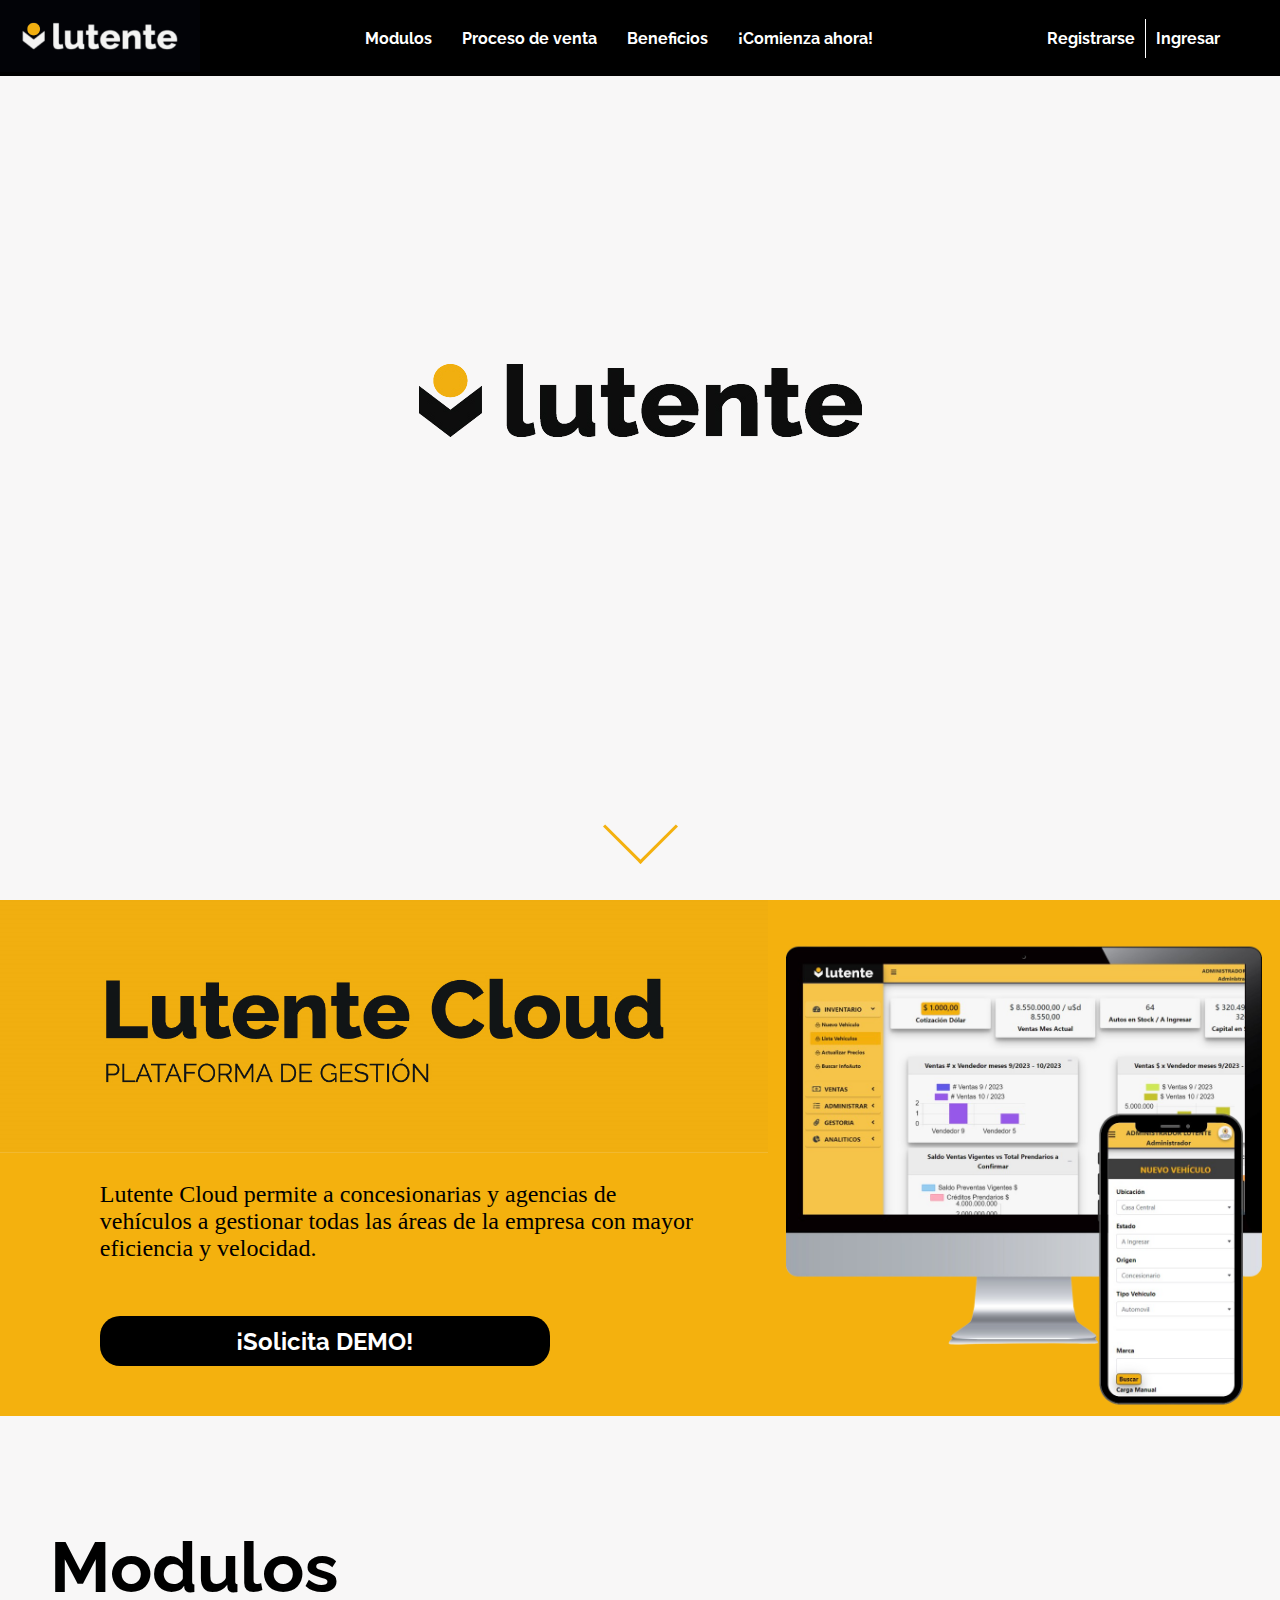
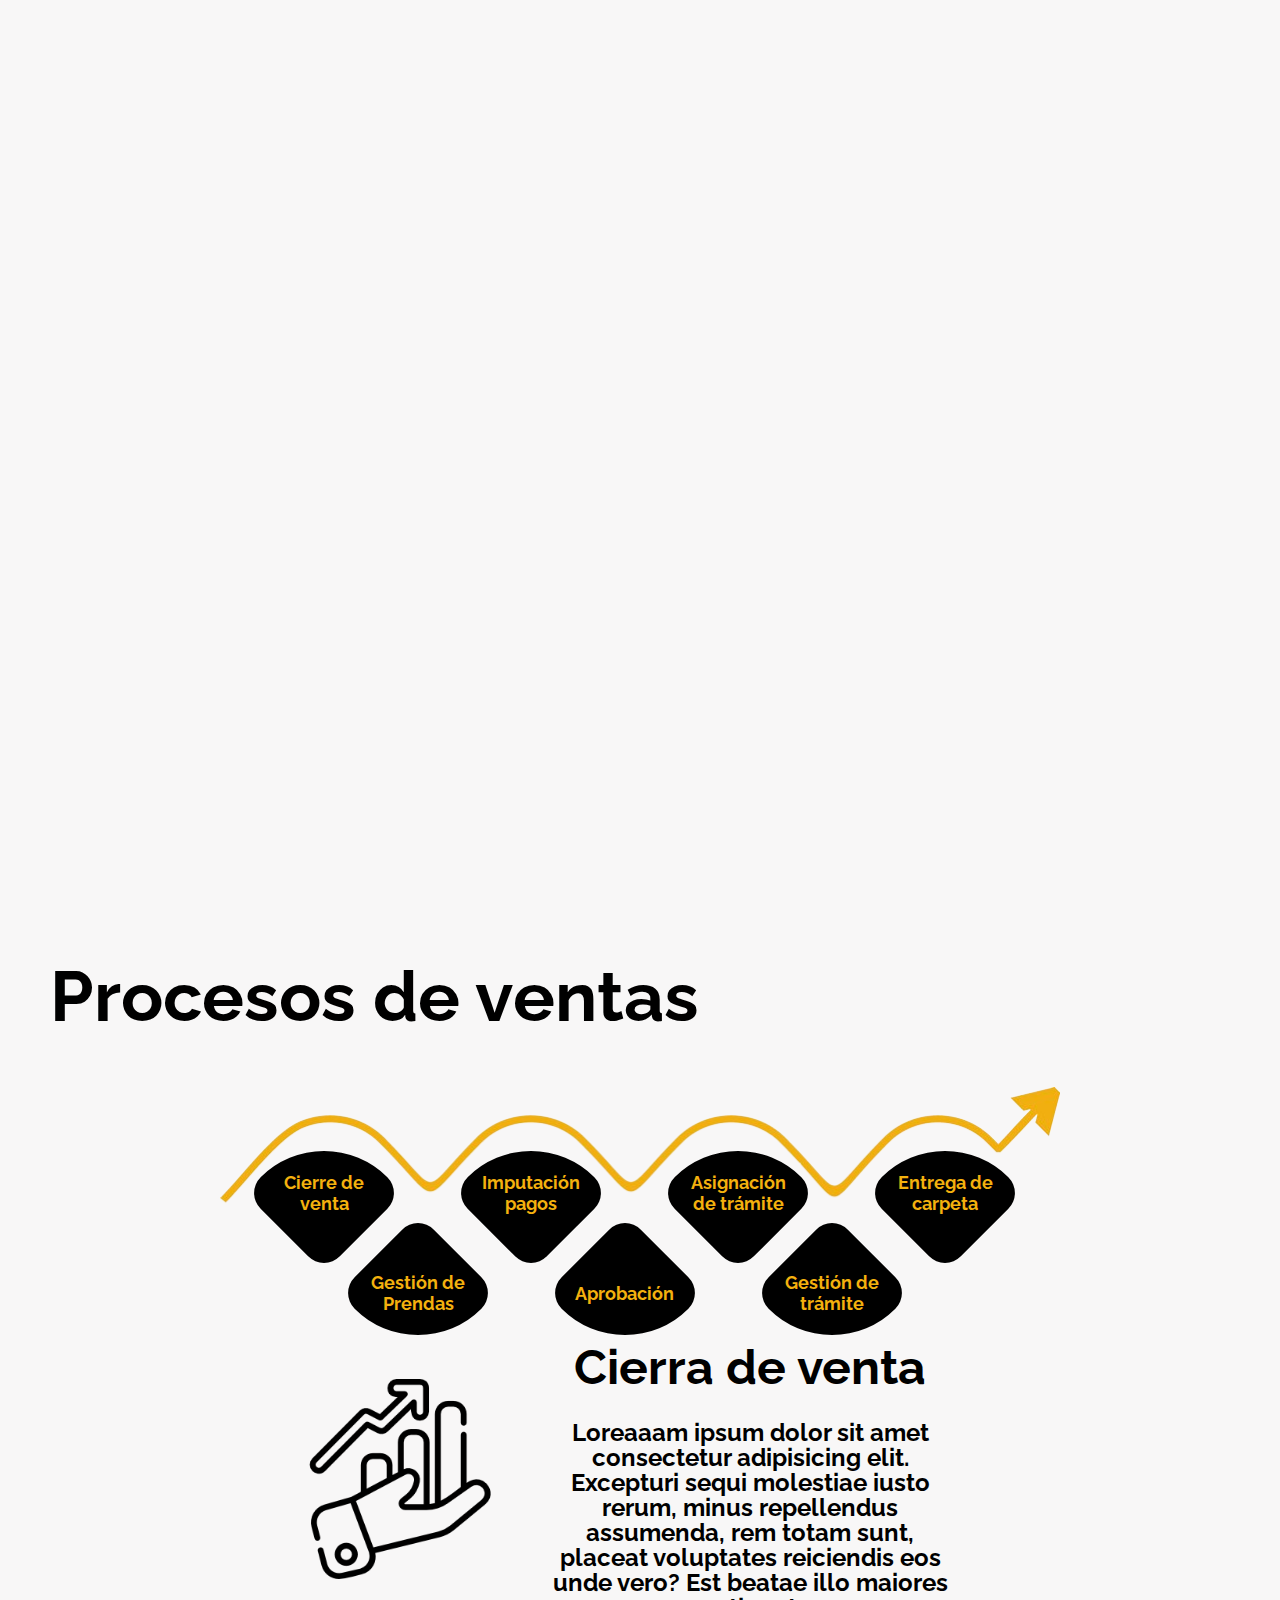
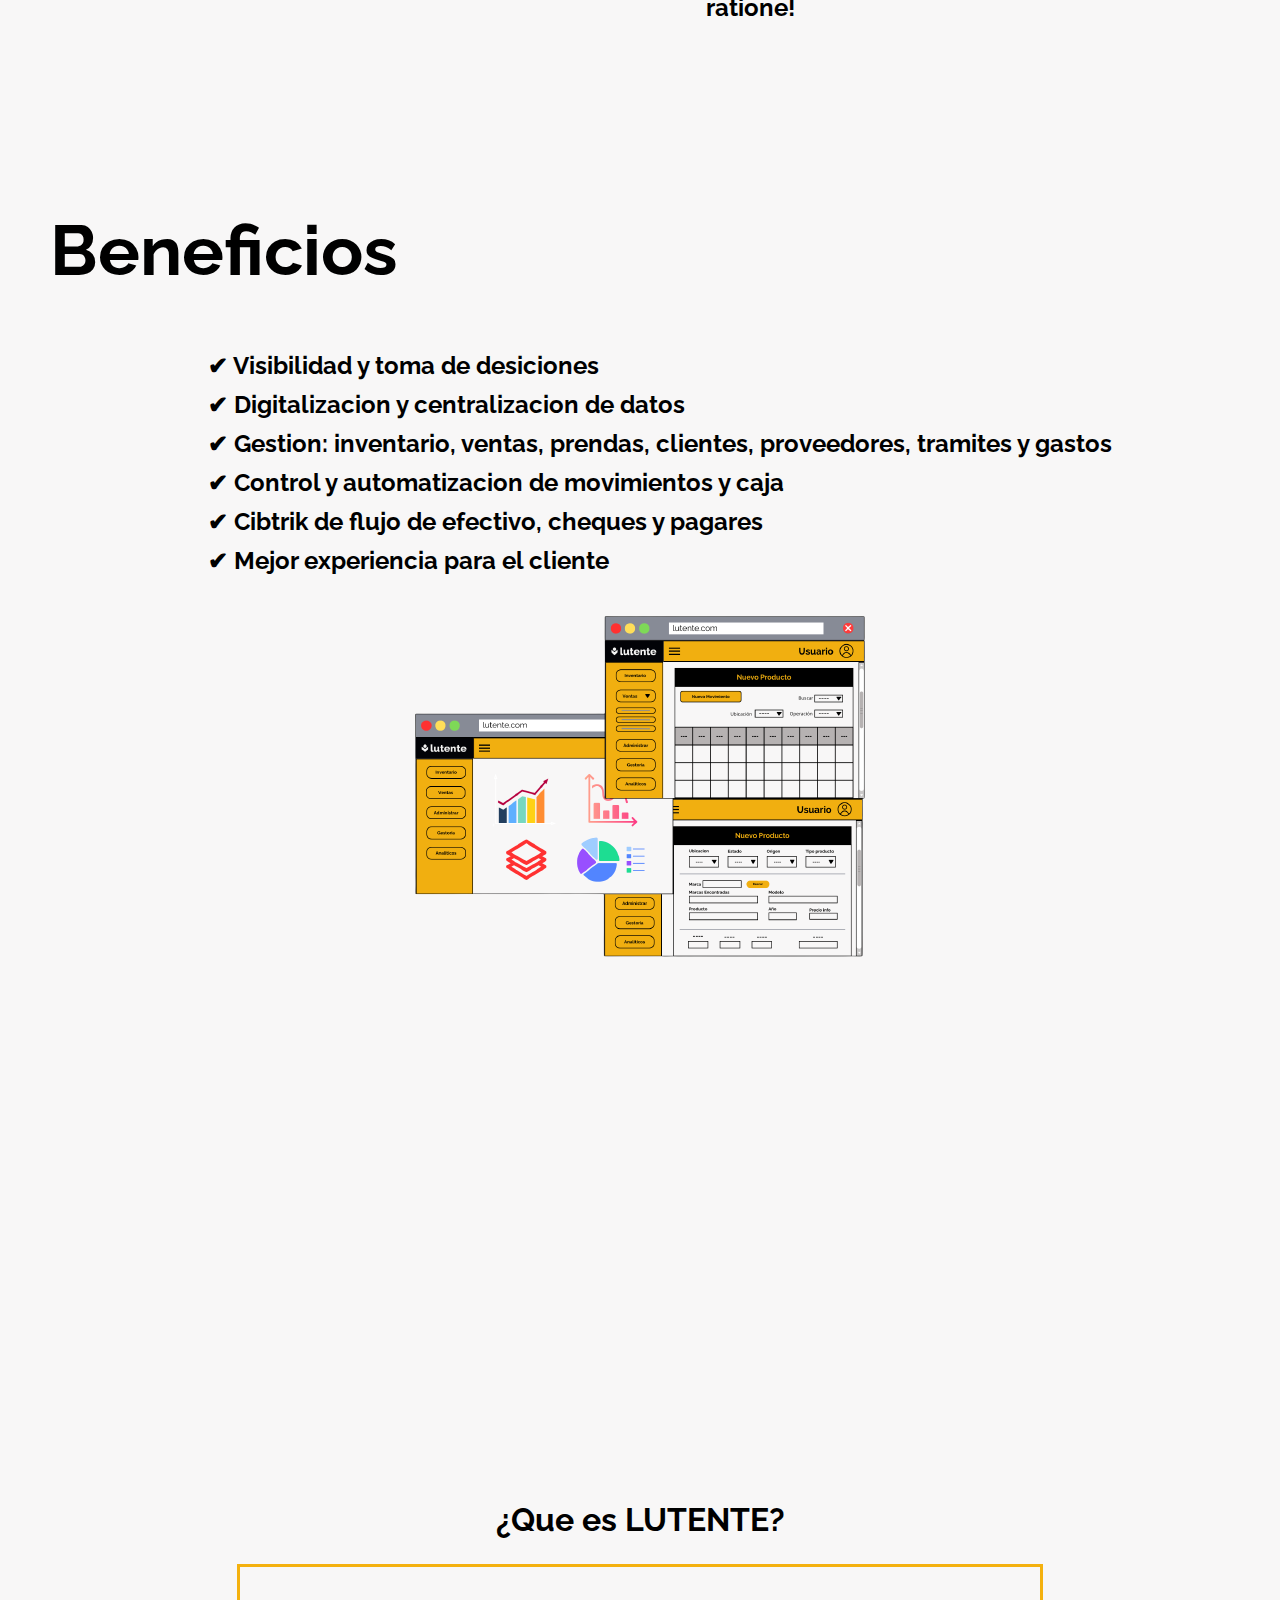
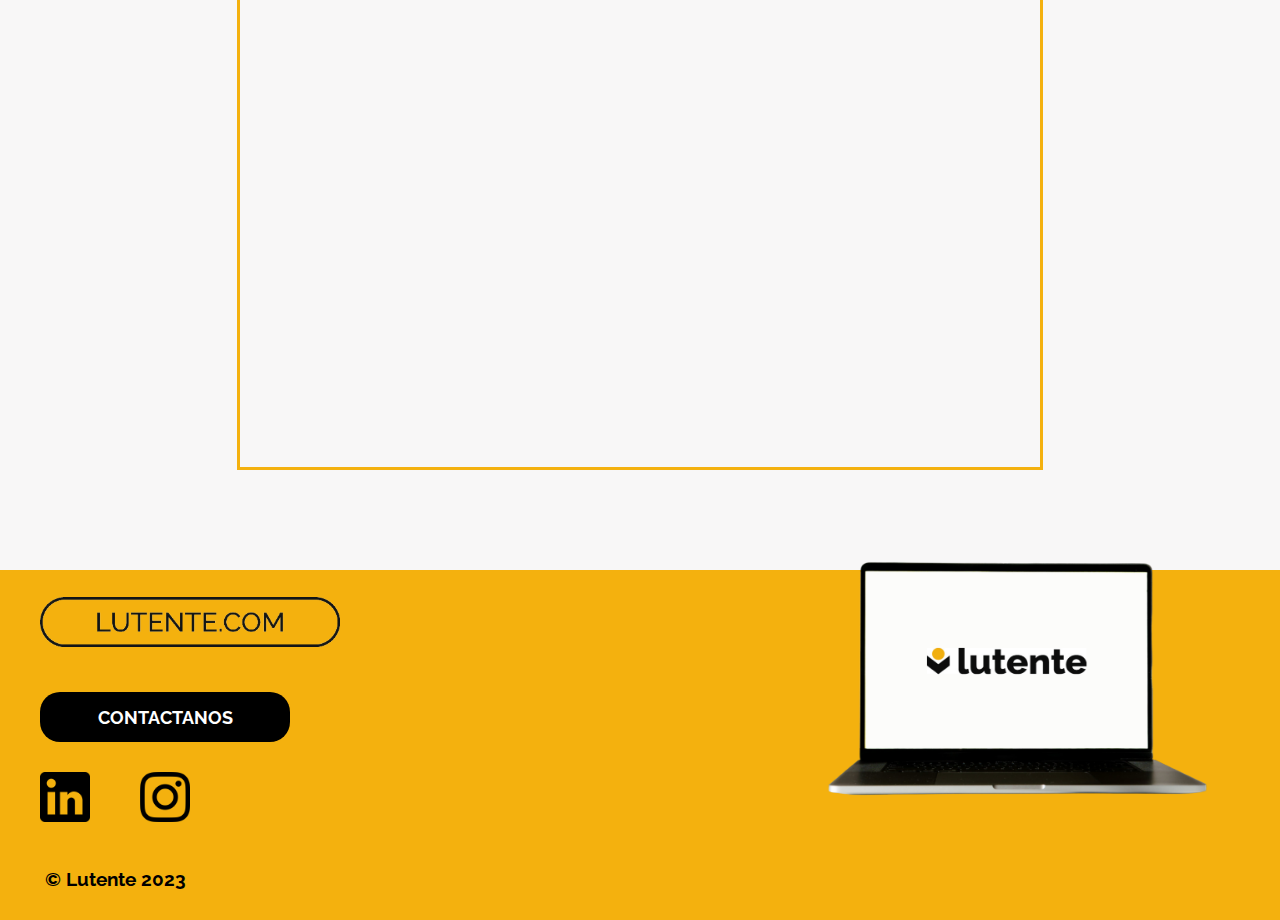
==== index.html @ f7849bad "cambios" ====
<!DOCTYPE html>
<html lang="en">

<head>
    <meta charset="UTF-8">
    <meta name="viewport" content="width=device-width, initial-scale=1.0">
    <title>Lutente Web</title>
    <link rel="icon" href="./img/faviicon.png" type="png" sizes="40">
    <link rel="stylesheet" href="css/styles.css">
    <link href="https://unpkg.com/aos@2.3.1/dist/aos.css" rel="stylesheet">
    <script defer src="/js/script.js"></script>
    <link rel="stylesheet" href="https://cdnjs.cloudflare.com/ajax/libs/animate.css/4.1.1/animate.min.css" />
</head>

<body id="lutenteBody">
    <!-- Header -->
    <!--MenuLat -->

    <header class="main-header">
        <div class="contLogoLat">
            <!-- <img src="img/ElementosParaWeb1.jpg" alt=""> -->
            <!-- Imagen blanco en caso de que quiera el background en blanco -->
            <a href="#lutenteBody"><img src="img/Home.png" alt=""></a>
        </div>

        <nav class="nav">
            <ul class="navigation">
                <li><a href="#tituloModulo">Modulos</a></li>
                <li><a href="#tituloVentas">Proceso de venta</a></li>
                <li><a href="#tituloBeneficios">Beneficios</a></li>
                <li><a href="#comienzaAhora">¡Comienza ahora!</a></li>
            </ul>

            <div class="respmenu">
                <div class="contenedorHambur">
                    <img id="hamburResp" src="img/menu.png" alt="">
                    <ul id="navigationResponsive" class="navigationResponsive">
                        <li><a href="#tituloModulo">Modulos</a></li>
                        <li><a href="#tituloVentas">Proceso de venta</a></li>
                        <li><a href="#tituloBeneficios">Beneficios</a></li>
                        <li><a href="#comienzaAhora">¡Comienza ahora!</a></li>
                    </ul>
                </div>
                <div class="contenedorIngreso">
                    <img id="usuarioResp" src="img/usuarioNav.png" alt="">
                    <div id="ingresoAppResp" class="ingresoAppResp">
                        <a href="./pages/formulario.html">Registrarse</a>
                        <a href="https://lutente.com/DEMO/login.php" class="ingresar">Ingresar</a>
                    </div>
                </div>
              </div>
        </nav>

        <div class="ingresoApp">
            <a href="./pages/formulario.html">Registrarse</a>
            <a href="https://lutente.com/DEMO/login.php" class="ingresar">Ingresar</a>
        </div>
    </header>

    <!-- Main -->
    <main class="main">

        <!-- Presentacion -->
        <section class="sectionLutenteCloud">

            <!-- Img principal-->
            <div class="contImgPresentacion">
                <img class="imgPresentacion" src="./img/ElementosParaWeb1.png" alt="">
            </div>
            <!-- Arrow para bajar -->
            <div class="contArrow">
                <a href="#comienzaAhora" id="comienzaAhora">
                    <i class="arrow down"> </i>
                </a>
            </div>

            <!-- Contenedor de img Main -->
            <div class="contLutenteCloud">
                <div class="contLutenteCloudImg">
                    <img class="imgLutenteCloud" src="/img/sectionInicioPrueba.png" id="imgMain1" alt="">
                    <p>Lutente Cloud permite a concesionarias y agencias de vehículos a gestionar todas las áreas de 
                        la empresa con mayor eficiencia y velocidad.</p>
                    <a href="./pages/formulario.html">
                        <button class="buttonComienzaAhora">¡Solicita DEMO!</button>
                    </a>
                </div>
                <img class="imgDevice" src="img/DispositivosEjemplos.png" alt="">
            </div>

        </section>


        <!-- Sector Modulos -->
        <section class="sectionModulos">
            <!-- Titulo -->
            <div class="espacioParaHref" id="tituloModulo"></div>
            <div class="contTituloSection">
                <h2 class="tituloSection">Modulos</h2>
            </div>

            <!-- Contenedor Modulos-->
            <div class="cont_Modulos">
                <div class="cont_Modulos_Elegir" data-aos="fade-right">
                    <!-- Imagen modulos -->
                    <img class="imgModulos" src="/img/Imagen5SinNumPNG.png" alt="">
                    <!-- Botones -->
                    <div class="cont_Modulos_Botones">
                        <button class="cont_Modulos_Boton" id="bton1">1</button>
                        <button class="cont_Modulos_Boton" id="bton2">2</button>
                        <button class="cont_Modulos_Boton" id="bton3">3</button>
                        <button class="cont_Modulos_Boton" id="bton4">4</button>
                        <button class="cont_Modulos_Boton" id="bton5">5</button>
                    </div>
                </div>
                <div class="modulosTextos" data-aos="fade-left">
                        <div class="contenedorModulo animate__animated animate__fadeInRightBig" id="modulo1">
                            <h2 class="tituloContenedorModulo">1.INVENTARIO</h2>
                            <p class="textoModulo">Inventario de vehículos. Integración con InfoAutos. Fácil ingreso/egreso. Fácil actualizacion de precios.</p> 
                        </div>
                        <div class="contenedorModulo animate__animated animate__fadeInRightBig" id="modulo2"> 
                            <h2 class="tituloContenedorModulo">2.VENTAS</h2>
                            <p class="textoModulo">Cierre e Historial de Ventas. Créditos Prendarios. Clientes.</p> 
                        </div>
                        <div class="contenedorModulo animate__animated animate__fadeInRightBig" id="modulo3"> 
                            <h2 class="tituloContenedorModulo">3.ADMINISTRACIÓN</h2>
                            <p class="textoModulo">Seguimiento Post Venta. Caja. Proveedores. Transacciones/ Movimientos. Asignación de trámites. Gastos.</p> 
                        </div>
                        <div class="contenedorModulo animate__animated animate__fadeInRightBig" id="modulo4"> 
                            <h2 class="tituloContenedorModulo">4.GESTORÍA</h2>
                            <p class="textoModulo">Trámites. Recepción. Preparación. Presentación Administración. Seguimiento. Retiro y cierre.</p> 
                        </div>
                        <div class="contenedorModulo animate__animated animate__fadeInRightBig" id="modulo5"> 
                            <h2 class="tituloContenedorModulo">5.ANALÍTICOS</h2>
                            <p class="textoModulo">Dashboard. Métricas. Proyección de ventas. Toma de desiciones.</p> 
                        </div>
                </div>
            </div>
        </section>

        <!-- Section Proceso de venta -->
        <section class="sectionProcesoVenta" id="tituloProcesoVentas">
            <div class="espacioParaHref" id="tituloVentas"></div>
            <div class="contTituloSection">
                <h2 class="tituloSection">Procesos de ventas</h2>
            </div>
            <div id="ProcesosEspacio" class="ProcesosEspacio"></div>
            <!-- Procesos de arriba -->
            <div class="contPorcesosTotal">
                <div class="contProcesos">
                    <a href="#ProcesosEspacio" class="linkProceso">
                        <div class="pruebaProcesos" id="proceso1">
                            <p class="pPrueba">Cierre de venta</p>
                        </div>
                    </a>
                    <a href="#ProcesosEspacio" class="linkProceso">
                        <div class="pruebaProcesos" id="proceso2">
                            <p class="pPrueba">Imputación pagos</p>
                        </div>
                    </a>
                    <a href="#ProcesosEspacio" class="linkProceso">
                        <div class="pruebaProcesos" id="proceso3">
                            <p class="pPrueba">Asignación de trámite</p>
                        </div>
                    </a>
                    <a href="#ProcesosEspacio" class="linkProceso">
                        <div class="pruebaProcesos" id="proceso4">
                            <p class="pPrueba">Entrega de carpeta</p>
                        </div>
                    </a>
                </div>

                <!-- Procesos de abajo -->
                <div class="contProcesos2">
                    <a href="#ProcesosEspacio" class="linkProceso2">
                        <div class="pruebaProcesos2" id="proceso5">
                            <p class="pPrueba2">Gestión de Prendas</p>
                        </div>
                    </a>
                    <a href="#ProcesosEspacio" class="linkProceso2">
                        <div class="pruebaProcesos2" id="proceso6">
                            <p class="pPrueba2">Aprobación</p>
                        </div>
                    </a>
                    <a href="#ProcesosEspacio" class="linkProceso2">
                        <div class="pruebaProcesos2" id="proceso7">
                            <p class="pPrueba2">Gestión de trámite</p>
                        </div>
                    </a>
                </div>
            </div>

            <div class="contProcesosText">
                <div class="ProcesosText animate__animated animate__zoomIn" id="ProcesosText1">
                    <img class="imgProcesos" src="img/ventas.png" alt="">

                    <div class="ProcesoText">
                        <h1>Cierra de venta</h1>
                        <p>Loreaaam ipsum dolor sit amet consectetur adipisicing elit. Excepturi sequi molestiae iusto
                            rerum, minus repellendus assumenda, rem totam sunt, placeat voluptates reiciendis eos unde
                            vero? Est beatae illo maiores ratione!</p>
                    </div>

                </div>
                <div class="ProcesosText animate__animated animate__zoomIn" id="ProcesosText2">
                    <img class="imgProcesos" src="img/pago.png" alt="">

                    <div class="ProcesoText">
                        <h1>Imputación de pagos</h1>
                        <p>Loreaaam ipsum dolor sit amet consectetur adipisicing elit. Excepturi sequi molestiae iusto
                            rerum, minus repellendus assumenda, rem totam sunt, placeat voluptates reiciendis eos unde
                            vero? Est beatae illo maiores ratione!</p>
                    </div>
                </div>
                <div class="ProcesosText animate__animated animate__zoomIn" id="ProcesosText3">
                    <img class="imgProcesos" src="img/transaccion-economica.png" alt="">

                    <div class="ProcesoText">
                        <h1>Asignación de trámite</h1>
                        <p>Loreaaam ipsum dolor sit amet consectetur adipisicing elit. Excepturi sequi molestiae iusto
                            rerum, minus repellendus assumenda, rem totam sunt, placeat voluptates reiciendis eos unde
                            vero? Est beatae illo maiores ratione!</p>
                    </div>
                </div>
                <div class="ProcesosText animate__animated animate__zoomIn" id="ProcesosText4">
                    <img class="imgProcesos" src="img/documento.png" alt="">

                    <div class="ProcesoText">
                        <h1>Entrega de carpeta</h1>
                        <p>Loreaaam ipsum dolor sit amet consectetur adipisicing elit. Excepturi sequi molestiae iusto
                            rerum, minus repellendus assumenda, rem totam sunt, placeat voluptates reiciendis eos unde
                            vero? Est beatae illo maiores ratione!</p>
                    </div>
                </div>
                <div class="ProcesosText animate__animated animate__zoomIn" id="ProcesosText5">
                    <img class="imgProcesos" src="img/gestion-web.png" alt="">

                    <div class="ProcesoText">
                        <h1>Gestion de Prendas</h1>
                        <p>Loreaaam ipsum dolor sit amet consectetur adipisicing elit. Excepturi sequi molestiae iusto
                            rerum, minus repellendus assumenda, rem totam sunt, placeat voluptates reiciendis eos unde
                            vero? Est beatae illo maiores ratione!</p>
                    </div>
                </div>
                <div class="ProcesosText animate__animated animate__zoomIn" id="ProcesosText6">
                    <img class="imgProcesos" src="img/verificado.png" alt="">

                    <div class="ProcesoText">
                        <h1>Aprobación</h1>
                        <p>Loreaaam ipsum dolor sit amet consectetur adipisicing elit. Excepturi sequi molestiae iusto
                            rerum, minus repellendus assumenda, rem totam sunt, placeat voluptates reiciendis eos unde
                            vero? Est beatae illo maiores ratione!</p>
                    </div>
                </div>
                <div class="ProcesosText animate__animated animate__zoomIn" id="ProcesosText7">
                    <img class="imgProcesos" src="img/gestion-de-proyectos.png" alt="">

                    <div class="ProcesoText">
                        <h1>Gestión de trámite</h1>
                        <p>Loreaaam ipsum dolor sit amet consectetur adipisicing elit. Excepturi sequi molestiae iusto
                            rerum, minus repellendus assumenda, rem totam sunt, placeat voluptates reiciendis eos unde
                            vero? Est beatae illo maiores ratione!</p>
                    </div>
                </div>
            </div>

        </section>


        <section class="sectionBeneficios">
            <div class="espacioParaHref" id="tituloBeneficios"></div>
            <div class="contTituloSection">
                <h2 class="tituloSection">Beneficios</h2>
            </div>
            <div class="contBeneficios">
                <ul class="listaBeneficios">
                    <li>✔ Visibilidad y toma de desiciones</li>
                    <li>✔ Digitalizacion y centralizacion de datos</li>
                    <li>✔ Gestion: inventario, ventas, prendas, clientes, proveedores, tramites y gastos</li>
                    <li>✔ Control y automatizacion de movimientos y caja</li>
                    <li>✔ Cibtrik de flujo de efectivo, cheques y pagares</li>
                    <li>✔ Mejor experiencia para el cliente</li>
                </ul>
                <div class="imgsBeneficios">
                    <img src="img/imgBeneficios.png" alt="">
                    <!-- <img src="img/beneficio1-removebg-preview.png" alt="" class="imagenBeneficios" id="imgBeneficio1">
                    <img src="img/beneficio2-removebg-preview.png" alt="" class="imagenBeneficios" id="imgBeneficio2">
                    <img src="img/beneficio3-removebg-preview.png" alt="" class="imagenBeneficios" id="imgBeneficio3"> -->
                </div>
            </div>
        </section>

        <section class="sectionVideos">
            <h2>¿Que es LUTENTE?</h2>
            <iframe id="iframe" src="https://www.youtube.com/embed/zGAVNckbv28?si=x7zuma3OJ0wgM-RW"
                title="YouTube video player" frameborder="0"
                allow="accelerometer; autoplay; clipboard-write; encrypted-media; gyroscope; picture-in-picture; web-share"
                allowfullscreen></iframe>
        </section>

    </main>

    <footer class="footerLutente">
        <div class="cont1Footer">
            
            <a href="https://lutente.com/DEMO/login.php"><img src="img/ElementosParaWeb2.png" alt=""
                class="lutenteFooter">
            </a>
            <div class="redesFooter">
                <a href="./pages/formulario.html">
                    <button class="buttonFooter">CONTACTANOS</button>
                </a>
                
                <div class="redesSocialesFooter">
                    <a href="#">
                        <img src="./img/linkedin.png" alt="" class="iconFooter">
                    </a>
                    <a href="#">
                        <img src="./img/instagram.png" alt="" class="iconFooter">
                    </a>
                </div>
            </div>
            <p>© Lutente 2023</p>
        </div>

        
        <img src="/img/prueba1Footer.png" alt="" class="dispositivosFooter">

    </footer>

    <!-- Link AOS -->
    <script src="https://unpkg.com/aos@2.3.1/dist/aos.js"></script>

    <script>
        AOS.init();
    </script>
</body>

</html>
---- css/styles.css ----
@import url('https://fonts.googleapis.com/css2?family=Raleway:ital,wght@0,100;1,100&display=swap');

html {
    scroll-behavior: smooth; /*Puede que no funcione en todos los browser*/
    
}

body {
    width: 100%;
    margin: 0px;
    background-color: rgb(248, 247, 247);
}

.espacioParaHref{
    padding: 30px;
}
.espacioParaHref2{
    padding: 10px;
}

/*Header*/
/*267-97*/
.respmenu{
    display: none;
}

.main-header {
    position: fixed;
    display: flex;
    align-items: center;
    justify-content: space-between;
    background-color: black;
    width: 100%;
    z-index: 1001;
}

.nav {
    display: flex;
    justify-content: space-between;
    width: 100%;
}

.navigation{
    display: flex;
    justify-content: center;
    align-items: center;
    padding-left: 0px;
    list-style: none;
    width: 100%;
}

.navigation li{
    display: flex;
    align-items: center;
    justify-content: center;
}
  
.navigation a{
    display: flex;
    margin: 0px 20px;
    display: block;
    text-decoration:none;
    color: white;
    font-family: 'Raleway', sans-serif;
    font-weight: bold;
    font-size: large;
}

.navigation a:hover{
    color: rgb(244, 177, 14);
}

.ingresoApp {
    display: flex;
    margin-right: 50px;
}

.ingresoApp a{
    text-decoration: none;
    color: white;
    font-family: 'Raleway', sans-serif;
    font-weight: bold;
    margin: 0px;
    padding: 10px;
    font-size: large;
}

.ingresoApp a:hover {
    color: rgb(244, 177, 14);
}

.ingresar {
    border-left: 1px solid white;
}


/*Logo Menu*/
.contLogoLat {
    display: flex;
}

.contLogoLat img {
    width: 267px;
}
  

/*Contenedor Titulo Lutene*/
.sectionLutenteCloud {
    width: 100%;
}

.contImgPresentacion {
    display: flex;
    align-items: center;
    justify-content: center;
    width: 100%;
    height: 800px;

    .imgMainPresentacion {
        width: 643px;
        height: 105px;
    }
}

/*Arrow para bajar*/
.contArrow {
    display: flex;
    justify-content: center;
    width: 100%;
    height: 100px;
}

.arrow {
    height: 0px;
    border: solid rgb(244, 177, 14);
    border-width: 0 3px 3px 0;
    display: inline-block;
    padding: 25px;
    cursor: pointer;
  }

.down {
    transform: rotate(45deg);
    -webkit-transform: rotate(45deg);
  }

.arrow:hover {
    margin-top: 10px;
    transition: all 0.4s;
}

/*Primer imagen de main*/
.contLutenteCloud {
    display: flex;
    width: 100%;
    background-color: rgb(244, 177, 14);
    align-items: center;
}

.contLutenteCloudImg {  
    width: 80%;
}

.contLutenteCloudImg p{
    margin-left: 13%;
    font-size: x-large;
    width: 80%;
}

.buttonComienzaAhora{
    width: 450px;
    height: 50px;
    background-color: black;
    color: white;
    font-family: 'Raleway', sans-serif;
    font-weight: bold;
    border-radius: 20px;
    border: 0px;
    margin-top: 30px;
    margin-left: 13%;
    margin-bottom: 50px;
    cursor: pointer;
    font-size: x-large;
}

.buttonComienzaAhora:hover{
   color: rgba(244, 179, 14);
}

.imgLutenteCloud {
    width: 100%;
}

.imgDevice {
    width: 40%;
}

/*Modulos*/
.sectionModulos {
    display: flex;
    flex-direction: column;
}

.contTituloSection {
    color: black;
    font-family: 'Raleway', sans-serif;
    width: 100%;
}

.tituloSection{
    margin: 50px 0px 50px 50px;
    font-size: 70px;
    font-weight: bold;
}

.cont_Modulos{
    display: flex;
    align-items: center;
    justify-content: space-evenly;
}

.cont_Modulos_Elegir{
    display: flex;
    flex-direction: column;
    align-items: center;
    justify-content: space-between;
    z-index: 999;
}

.cont_Modulos_Botones {
    display: flex;
    position: absolute;
}

.cont_Modulos_Boton {
    position: absolute;
    border-radius: 100%;
    width: 50px;
    height: 50px;
    color: white;
    border: 1px solid black;
    background-color: black;
    cursor: pointer;
    font-size: large;
    /* box-shadow: 0px 0px 31px 8px rgba(0,0,0,0.6);
    -webkit-box-shadow: 0px 0px 10px 3px rgba(0,0,0,0.6); Fijate que le saque el shadow a los botones*/
}

#bton1 {
    top: 30px;
    right: -20px;
}

#bton2 {
    top: 160px;
    right: 160px;
}
#bton3 {
    top: 380px;
    right: 90px;
}
#bton4 {
    top: 380px;
    right: -130px;
}

#bton5 {
    top: 160px;
    right: -200px;
}

#modulo1 {
    display: flex;
}

#modulo2 {
    display: none;
}

#modulo3 {
    display: none;
}

#modulo4 {
    display: none;
}

#modulo5 {
    display: none;
}

.cont_Modulos_Boton:hover {
    animation: 0s;
    color: black;
    transition: all 0.7s;
    transform: scale(1.1);
}

.contenedorModulo{
    display: flex;
    flex-direction: column;
    align-items: center;
    font-family: 'Raleway', sans-serif;
    font-weight: bold;
    width: 550px;
}

.tituloContenedorModulo {
    font-size: xxx-large;
    background-color: black;
    padding: 5px 30px 5px 30px;
    color: rgb(244, 177, 14);
    margin: 10px;
}

.textoModulo {
    margin: 10px;
    font-size: xx-large;
    text-align: center;
    line-height: 50px;
}

/*Finaliza Modulos*/


/*Empieza Section Ventas*/

.sectionProcesoVenta {
    display: flex;
    flex-direction: column;
    align-items: center;
}

#ProcesosEspacio {
    margin-top: 150px;
    height: 0px;
    position: absolute;
}
/*
.contPorcesosTotalResponsive{
    display: flex;
    justify-content: center;
    width: 100%;
}


.contPorcesosTotalResponsive img{
    width: 80%;
}
*/
.contPorcesosTotal {
    width: 1200px;
    display: flex;
    flex-direction: column;
    align-items: center;
    background-image: url('../img/elementosParaWeb42.png');
    background-size: 100%;
    
}

.pruebaProcesos{
    display: flex;
    justify-content: center;
    align-items: center;
    rotate: 90;
    margin-top: 75px;
    background-color: black;
    padding: 80px;
    transform: rotate(315deg);
    border-radius: 25px 100px 25px 25px; 
    z-index: 999;
    cursor: pointer;
}

.pruebaProcesos2{
    display: flex;
    justify-content: center;
    align-items: center;
    width: 100%;
    rotate: 90;
    margin-top: 55px;
    background-color: black;
    padding: 80px;
    transform: rotate(135deg);
    border-radius: 25px 100px 25px 25px;
    cursor: pointer;
}

.linkProceso {
    display: flex;
    margin-left: 68px;
    margin-right: 68px;
    border-radius: 25px 100px 25px 25px;
}

.linkProceso2 {
    display: flex;
    margin-left: 68px;
    margin-right: 68px;
    border-radius: 25px 100px 25px 25px;
}

.contProcesos {
    display: flex;
    width: 100%;
}

.contProcesos2 {
    display: flex;
    width: 100%;
    justify-content: center;
    position: absolute;
    margin-top: 150px;
    right: 15px;
}

.pPrueba{
    color: rgb(244, 177, 14);
    font-family: 'Raleway', sans-serif;
    font-weight: bold;
    transform: rotate(45deg);
    padding: 0px;
    margin: 0px;
    position: absolute;   
    font-size: x-large;
    text-align: center;
}

.pPrueba2{
    color: rgb(244, 177, 14);
    font-family: 'Raleway', sans-serif;
    font-weight: bold;
    transform: rotate(225deg);
    padding: 0px;
    margin: 0px;
    position: absolute;
    font-size: x-large;
    text-align: center;
}

.pruebaProcesos:hover{
    transition: all 0.7s;
    background-color: rgb(244, 177, 14);
    
    .pPrueba {
        color: black;
        font-family: 'Raleway', sans-serif;
    }
}

.pruebaProcesos2:hover{
    transition: all 0.7s;
    background-color: rgb(244, 177, 14);
    
    .pPrueba2 {
        color: black;
        font-family: 'Raleway', sans-serif;
    }
}

/*Texto interaccion de los procesos*/

.contProcesosText {
    display: flex;
    flex-direction: column;
    align-items: center;
}

.ProcesosText{
    display: flex;
    align-items: center;
    border-radius: 20px;
    margin-top: 60px;
    height: 400px;
    color: black;
    font-family: 'Raleway', sans-serif;
    width: 1000px;
    height: 420px;
    --animate-duration: 1.5s;
}

.ProcesosText p{
    text-align: center;
}

.ProcesoText {
    display: flex;
    flex-direction: column;
    align-items: center;
    justify-content: center;
}

.ProcesoText {
    display: flex;
    flex-direction: column;
    align-items: center;
    height: 100%;
    width: 100%;
}

.ProcesoText h1 {
    margin-top: 10px;
    font-size: xxx-large;
    margin: 25px;
}

.ProcesoText p {
    padding: 0px;
    margin-top: 0px;
    margin-left: 30px;
    margin-right: 30px;
    font-size: x-large;
    font-weight: bold;
    text-align: center;
    line-height: 25px;
}

.imgProcesos {
    margin: 10px;
    width: 200px;
    height: 200px;
}

#ProcesosText1 {
    display: flex;
}

#ProcesosText2 {
    display: none;    
}

#ProcesosText3 {
    display: none;    
}

#ProcesosText4 {
    display: none;    
}

#ProcesosText5 {
    display: none;    
}

#ProcesosText6 {
    display: none;    
}

#ProcesosText7 {
    display: none;    
}



/*Section BENEFICIOS*/

.sectionBeneficios {
    margin-top: 10px;
}

.contBeneficios{
    display: flex;
    justify-content: space-between;
}

.listaBeneficios {
    margin-left: 50px;
    margin-top: 70px;
    list-style: none;
    font-size: x-large;
    font-family: 'Raleway', sans-serif;
    font-weight: bold;
}

.imgsBeneficios {
    display: flex;
    flex-direction: column;
    height: 100%;
}

.imagenBeneficios {
    width: 500px;
    position: absolute;
}

#imgBeneficio1{
    right: 200px;
    margin-top: -70px;
    z-index: 900;
}

#imgBeneficio2{
    right: 50px;
    margin-top: 150px;
}

#imgBeneficio3{
    right: 0px;
    margin-top: -100px;
}

/*Section Videos*/
.sectionVideos {
    margin-top: 50px;
    width: 100%;
    display: flex;
    flex-direction: column;
    align-items: center;
    justify-content: center
}

.sectionVideos h2{
    font-family: 'Raleway', sans-serif;
    font-weight: bold;
    font-size: xx-large;
}

.sectionVideos iframe {
    width: 800px;
    height: 500px;
    margin-top: 10px;
    border: 3px solid rgb(244, 177, 14);
}

/* Footer */
.footerLutente {
    display: flex;
    align-items: center;
    background-color: rgb(244, 177, 14);
    margin-top: 100px;
    height: 350px;
}

.cont1Footer {
    display: flex;
    flex-direction: column;
    justify-content: space-evenly;
    width: 50%;
    height: 100%;
    margin-left: 40px;
}

.cont1Footer a{
    text-align: none;
}

.cont1Footer div{
    display: flex;
}


.cont1Footer p{
    margin-left: 5px;
    margin-top: 30px;
    font-family: 'Raleway', sans-serif;
    font-weight: bold;
    font-size: larger;
}


.lutenteFooter {
    margin-top: 15px;
    width: 300px;
}

.lutenteFooter:hover {
    background-color: rgb(248, 247, 247);
    border-radius: 30px;
}

.buttonFooter {
    width: 250px;
    height: 50px;
    background-color: black;
    color: white;
    font-family: 'Raleway', sans-serif;
    font-weight: bold;
    font-size: large;
    border-radius: 20px;
    border: 0px;
    margin-top: 30px;
    cursor: pointer;
}

.buttonFooter:hover {
    color: rgb(244, 177, 14);
}

.iconFooter {
    margin-top: 30px;
    width: 50px;
}

.iconFooter:hover {
    transform: scale(1.2);
    transition: all 0.6s;
}

.redesFooter {
    display: flex;
    justify-content: flex-start;
}

.redesFooter a {
    margin-right: 50px;
}

/*.cont2Footer {
    display: flex;
    flex-direction: column;
    align-items: center;
    margin-top: 15px;
    
}

.cont2Footer h2 {
    font-family: 'Raleway', sans-serif;
    font-weight: bold;
}

.empresasFooter {
    margin-top: 30px;
    display: grid;
    grid-template-columns: 1fr 1fr 1fr;
    grid-gap: 30px;
}

.empresaFooter {
    width: 100px;
}

.empresaFooter:hover {
    transform: scale(1.1);
    transition: all 0.6s;
}*/

.dispositivosFooter {
    position: absolute;
    height: 400px;
    margin-bottom: 75px;
    right: 0px;
}

/*Section Form*/

.main-header-form{
    display: flex;
    align-items: center;
    justify-content: space-between;
    background-color: black;
    width: 100%;
}

.sectionForm {
    display: flex;
    flex-direction: column;
    align-items: center;
    justify-content: center;
    margin-top: 100px;
    width: 100%;
    height: 100%;
}

.form {
    display: flex;
    align-items: center;
    flex-direction: column;
    width: 500px;
}

.form ul {
    margin-top: 20px;
    list-style: none;
    width: 100%;
}

.listaForm {
    display: flex;
    width: 100%;
    align-items: center;
    justify-content: center;
    margin-top: 10px;
}

.inputForm  {
    width: 400px;
    height: 20px;
    background-color: rgba(244, 179, 14, 0);
    border: none;
    border-bottom: 1px solid rgb(244, 177, 14);
    margin-left: 15px;
}

.inputForm:focus {
    border-bottom: 1px solid black;
    outline: none;
}

.inputForm::placeholder {
    color: black;
    font-family: 'Raleway', sans-serif;
    font-size: large;
    font-weight: bold;
}

.listaForm textarea {
    margin-top: 10px;
    height: 50px;
}

.iconForm {
    width: 50px;
    height: 50px;
}

.buttonForm {
    margin-top: 20px;
    margin-bottom: 20px;
    width: 150px;
    height: 30px;
    background-color: black;
    color: white;
    border: 1px solid white;
    border-radius: 10px;
    cursor: pointer;
}

.buttonForm:hover {
    background-color: white;
    color: black;
    border: 1px solid black;
    transition: all 0.6s;

}



@media (max-width: 1349px) {
    body {
        display: flex;
        flex-direction: column;
    }

    /*Header*/
    
    .contLogoLat a img{
        width: 200px;
    }

    .navigation a {
        font-size: medium;
        margin: 0px 15px;
    }

    .ingresoApp a {
        font-size: medium;
    }

    /*Modulos + carrousel*/
    .cont_Modulos{
        display: flex;
        flex-direction: column;
        align-items: center;
    }

    .modulosTextos {
        margin-top: 30px;
    }

    .ProcesosText{
        margin-top: 150px;
        width: 700px;
    }

    /*Procesos*/

    .contPorcesosTotal {
        width: 840px;
        display: flex;
        flex-direction: column;
        align-items: center;
        background-image: url('../img/elementosParaWeb42.png');
        background-size: 100%;
        
    }

    #ProcesosEspacio {
        margin-top: 200px;
        height: 0px;
        position: absolute;
    }
    
    .pruebaProcesos{
        display: flex;
        margin-top: 50px;
        background-color: black;
        padding: 56px;
    }
    
    .pruebaProcesos2{
        padding: 56px;
        margin-top: 0px;
    }

    .linkProceso {
        margin-left: 47.6px;
        margin-right: 47.6px;
    }
    
    .linkProceso2 {
        margin-left: 47.6px;
        margin-right: 47.6px;
    }
    
    .pPrueba{
        color: rgb(244, 177, 14);
        font-family: 'Raleway', sans-serif;
        font-weight: bold;
        transform: rotate(45deg);
        padding: 0px;
        margin: 0px;
        position: absolute;   
        font-size: large;
        text-align: center;
    }
    
    .pPrueba2{
        color: rgb(244, 177, 14);
        font-family: 'Raleway', sans-serif;
        font-weight: bold;
        transform: rotate(225deg);
        padding: 0px;
        margin: 0px;
        position: absolute;
        font-size: large;
        text-align: center;
    }


    /*Textos Procesos*/

    .ProcesosText{
        margin-top: 20px;
    }

    .ProcesoText h1 {
        text-align: center;
    }

    /*Beneficios*/

    .contBeneficios{
        display: flex;
        flex-direction: column;
        align-items: center;
    }

    .contBeneficios ul {
        margin-top: 0px;
    }

    .listaBeneficios {
        margin-left: 0px;
        margin-top: 70px;
        font-size: x-large;
        font-weight: bold;
    }

    .listaBeneficios li {
        margin-top: 10px;
    }

    .imgsBeneficios {
        display: flex;
        flex-direction: column;
        height: 100%;
    }

    .imagenBeneficios {
        width: 400px;
        position: absolute;
    }

    #imgBeneficio1{
        right: 35%;
        z-index: 900;
        margin-top: 25px;
    }

    #imgBeneficio2{
        right: 15%;
        margin-top: 100px;
    }

    #imgBeneficio3{
        right: 40%;
        margin-top: 200px;
    }

    /*sectionVideos*/

    .sectionVideos {
        margin-top: 500px;
    }

    .sectionVideos iframe{
        margin: 0px;
    }

    /*Footer*/
    .redesFooter {
        display: flex;
        flex-direction: column;
    }

    .dispositivosFooter {
        display: flex;
        position: absolute;
        height: 300px;
        margin-bottom: 125px;
        right: 0px;
    }
}

@media (max-width: 945px) {
    /*Header responsive*/
    .navigation {
        display: none;
    }

    .ingresoApp {
        display: none;
    }

    .nav{
        display: flex;
        height: 76.656px;
        align-items: center;
        justify-content: flex-end;
    }

    .respmenu {
        display: flex;
        margin-right: 10px;
    }

    .contenedorHambur{
        margin-right: 30px;
    }

    .navigationResponsive {
        display: none;
        margin: 0px;
        position: absolute;
        right: 110px;
        
    }
    .ingresoAppResp{
        display: none;
        margin: 0px;
        position: absolute;
        right: 10px;
    }
    .respmenu ul {
        padding: 0px;
    }
    .respmenu li {
        list-style: none;
    }
    .respmenu a {
        color: rgb(248, 247, 247);
        text-decoration: none;
        display: block;
        padding: 10px 20px;
        border-bottom: 2px solid rgb(244, 177, 14);
        background: black;
        font-family: 'Raleway', sans-serif;
        font-weight: bold;
    }

    /*Section Lutente Cloud*/

    .buttonComienzaAhora{
        width: 350px;
        height: 50px;
        background-color: black;
        color: white;
        font-family: 'Raleway', sans-serif;
        font-weight: bold;
        border-radius: 20px;
        border: 0px;
        margin-top: 30px;
        margin-left: 13%;
        margin-bottom: 50px;
        cursor: pointer;
        font-size: large;
    }
}

@media (max-width: 840px) {

    .tituloSection{
        font-size: xxx-large;
    }

    .buttonComienzaAhora{
        width: 300px;
    }

    /*Modulos*/

    .tituloContenedorModulo{
        font-size: xx-large;
    }

    /*Procesos section*/

    .contPorcesosTotal {
        width: 100%;
        display: flex;
        flex-direction: column;
        justify-content: center;
        align-items: center;
        background-image: none;
        
    }

    .pruebaProcesos{
        display: flex;
        margin-top: 50px;
        background-color: black;
        padding: 56px;
    }

    .contProcesos {
        justify-content: center;
    }

    .contProcesos2 {
        position: static;
        margin-top: 0px;
    }
    
    .pruebaProcesos2{
        padding: 56px;
        margin-top: 0px;
    }

    .linkProceso {
        margin-left: 15px;
        margin-right: 15px;
    }
    
    .linkProceso2 {
        margin-left: 15px;
        margin-right: 15px;
    }

    /*Procesos text*/

    .ProcesosText {
        margin-top: 0px;
        width: 100%;
    }

    /*Video*/
    .sectionVideos iframe {
        width: 400px;
    }


    /*Footer*/
    .dispositivosFooter {
        display: flex;
        position: absolute;
        height: 200px;
        margin-bottom: 50px;
        right: 0px;
    }
}

@media (max-width: 600px) {
    /*section LutenteCloud*/

    .imgPresentacion {
        width: 300px;
    }

    .contLutenteCloudImg{
        width: 55%
    }

    .contLutenteCloudImg p{
        font-size: large;
        text-align: left;

    }

    .buttonComienzaAhora {
        width: 80%;
        font-size: medium;
    }

    /*Modulos*/

    .imgModulos {
        width: 400px;
    }

    #bton1 {
        top: 20px;
        right: -20px;
    }    
    #bton2 {
        top: 120px;
        right: 110px;
    }
    #bton3 {
        top: 280px;
        right: 60px;
    }
    #bton4 {
        top: 280px;
        right: -105px;
    }
    #bton5 {
        top: 120px;
        right: -155px;
    }

    .modulosTextos {
        width: 100%;
        display: flex;
        justify-content: center;
    }

    .tituloContenedorModulo {
        font-size: x-large;
    }

    .textoModulo {
        font-size: x-large;
    }

    /*Ventas*/


    .pruebaProcesos{
        display: flex;
        margin-top: 50px;
        background-color: black;
        padding: 30px 30px 40px 40px;
    }

    .pPrueba {
        position: absolute;
        margin: 40px 40px 20px 20px;
        width: 80%;
        font-size: x-small;
    }
    .pPrueba2 {
        position: absolute;
        margin: 40px 40px 20px 20px;
        width: 80%;
        font-size: x-small;
    }

    .contProcesos {
        justify-content: center;
    }

    .contProcesos2 {
        position: static;
        margin-top: 0px;
    }
    
    .pruebaProcesos2{
        padding: 30px 30px 40px 40px;
        margin-top: 0px;
    }

    .linkProceso {
        margin-left: 10px;
        margin-right: 10px;
    }
    
    .linkProceso2 {
        margin-left: 10px;
        margin-right: 10px;
    }

    /*Textos ventas*/
    .imgProcesos {
        width: 150px;
        height: 150px;
    }
    .ProcesosText {
        width: 90%;
    }
    .ProcesoText h1{
        font-size: x-large;
    }
    .ProcesoText p{
        font-size: large;
    }

    /*Beneficios*/ 

    .imgsBeneficios {
        width: 100%;
    }

    .listaBeneficios{
        margin-top: 0px;
        width: 85%;
        padding: 0px;
        margin: 0px 0px 0px 10px;
    }

    .listaBeneficios li{
        font-size: medium;
    }


    .sectionVideos {
        margin-top: 100px;
    }

    /*Footer*/

    .dispositivosFooter {
        display: none;
    }

    .cont1Footer {
        display: flex;
        width: 100%;
        height: 100%;
        margin-left: 0px; 
        flex-direction: column;
        align-items: center;
        align-content: center;
        justify-content: center;
    }

    .redesFooter{
        justify-content: center;
        align-items: center;
    }

    .redesFooter a {
        display: flex;
        width: 100%;
        justify-content: flex-end;
        text-decoration: none;
    }

    .redesSocialesFooter{
        display: flex;
        width: 100%;
    }

    /*Formulario*/
    .form {
        width: 300px;
    }

    .form ul{
        padding: 0px;
    }

    .inputForm {
        width: 100%;
    }
}

@media (max-width: 480px) {
    .tituloSection {
        font-size: xx-large;
        margin-left: 25px;
    }

    /*lutenteCloud*/

    .contLutenteCloud {
        flex-direction: column;
    }

    .contLutenteCloudImg {
        width: 100%;
    }

    .imgDevice {
        width: 80%;
    }

    /*Modulos*/
    .imgModulos {
        width: 300px;
    }

    .cont_Modulos_Boton{
        width: 35px;
        height: 35px;
    }

    #bton1 {
        top: 20px;
        right: -15px;
    }    
    #bton2 {
        top: 90px;
        right: 85px;
    }
    #bton3 {
        top: 210px;
        right: 45px;
    }
    #bton4 {
        top: 210px;
        right: -75px;
    }
    #bton5 {
        top: 90px;
        right: -115px;
    }

    .contenedorModulo {
        width: 90%;
    }

    .textoModulo{
        font-size: larger;
    }

    /*Ventas*/

    .ProcesosText {
        flex-direction: column-reverse;
    }

    .sectionVideos h2{
        font-size: x-large;
    }

    .sectionVideos iframe {
        width: 300px;
        height: 200px;
    }

    .contProcesosText {
        margin-top: 25px;
    }

    /*Form*/
}


@media (max-width: 320px) {
    /*Nav*/
    .nav {
        justify-content: flex-start;
    }

    /*Procesos*/
    .contProcesosText {
        margin-top: 100px;
    }

    .pruebaProcesos{
        padding: 25px 25px 35px 35px;
    }

    .pruebaProcesos2{
        padding: 25px 25px 35px 35px;
    }

    .contenedorHambur {
        margin-right: 15px;
    }

    .navigationResponsive {
        right: 80px;
    }
    

    #hamburResp {
        width: 50px;
    }

    #usuarioResp {
        width: 50px;
    }

    
}
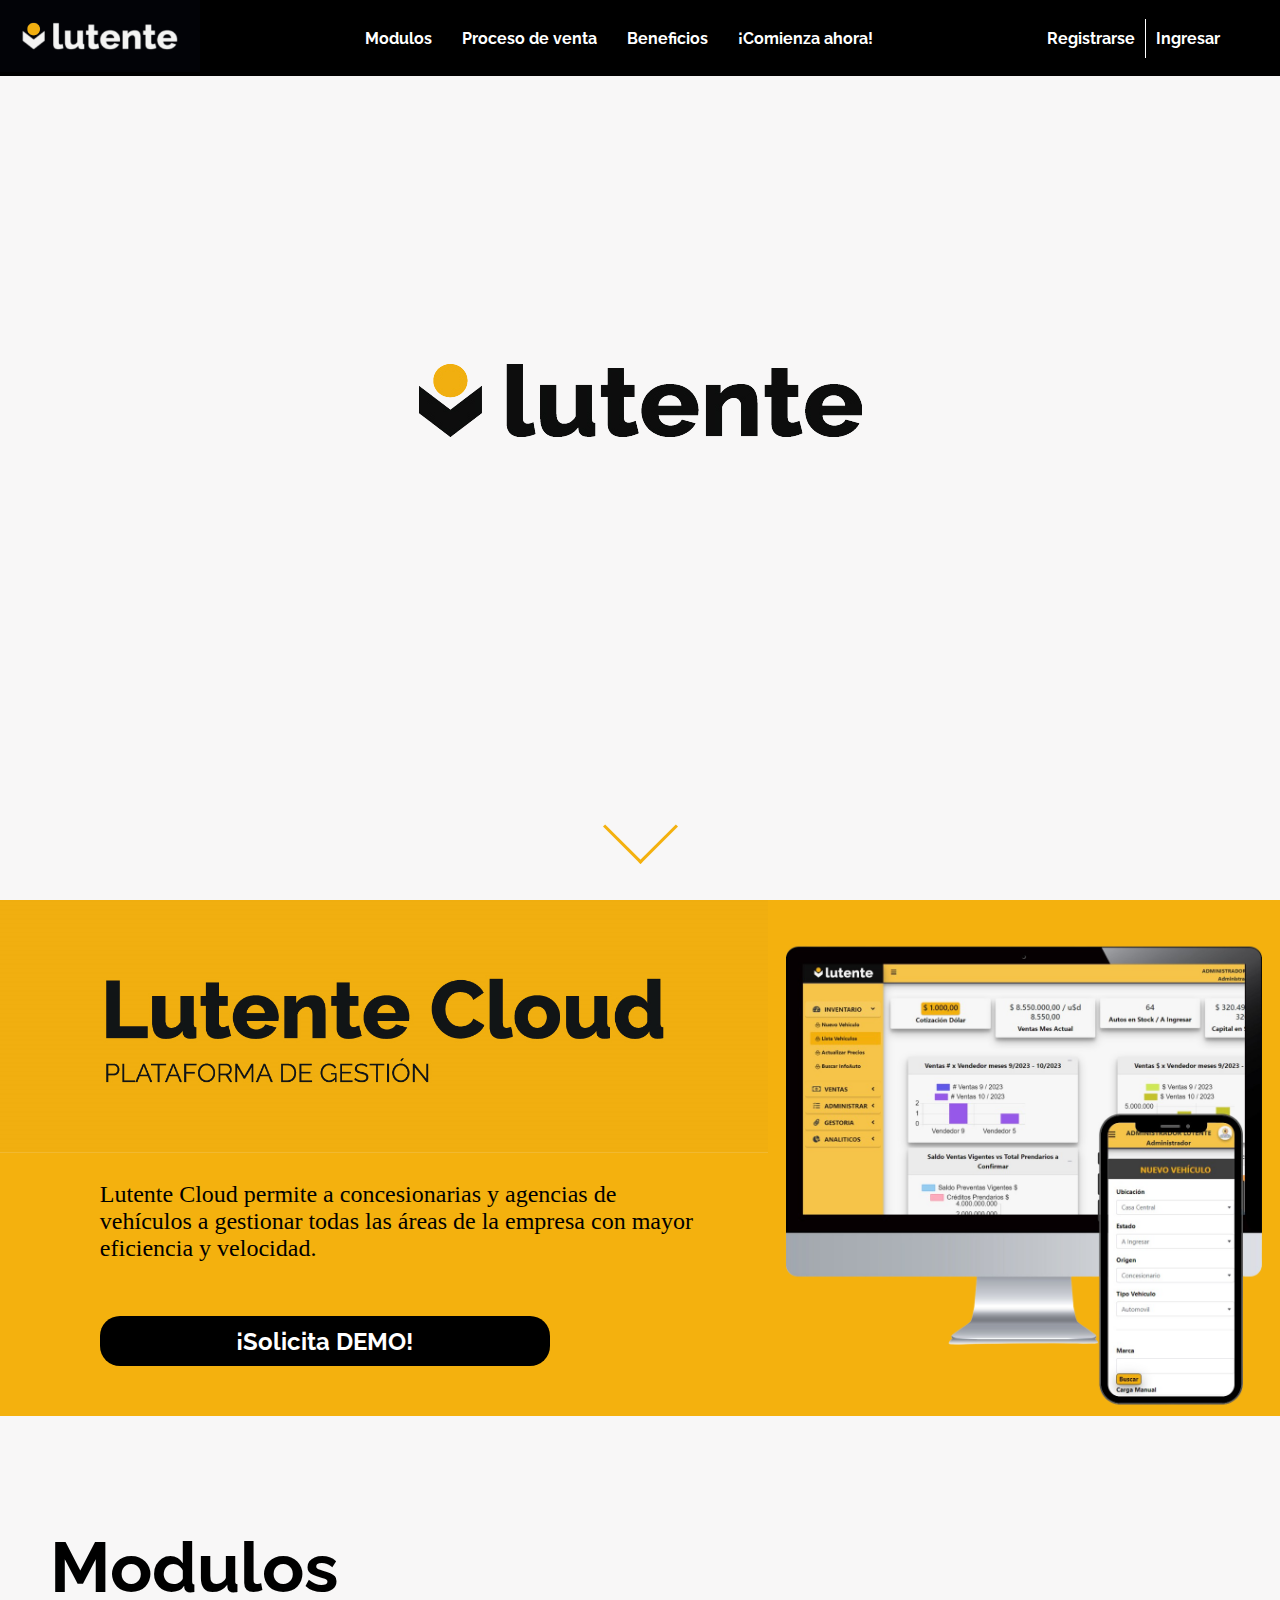
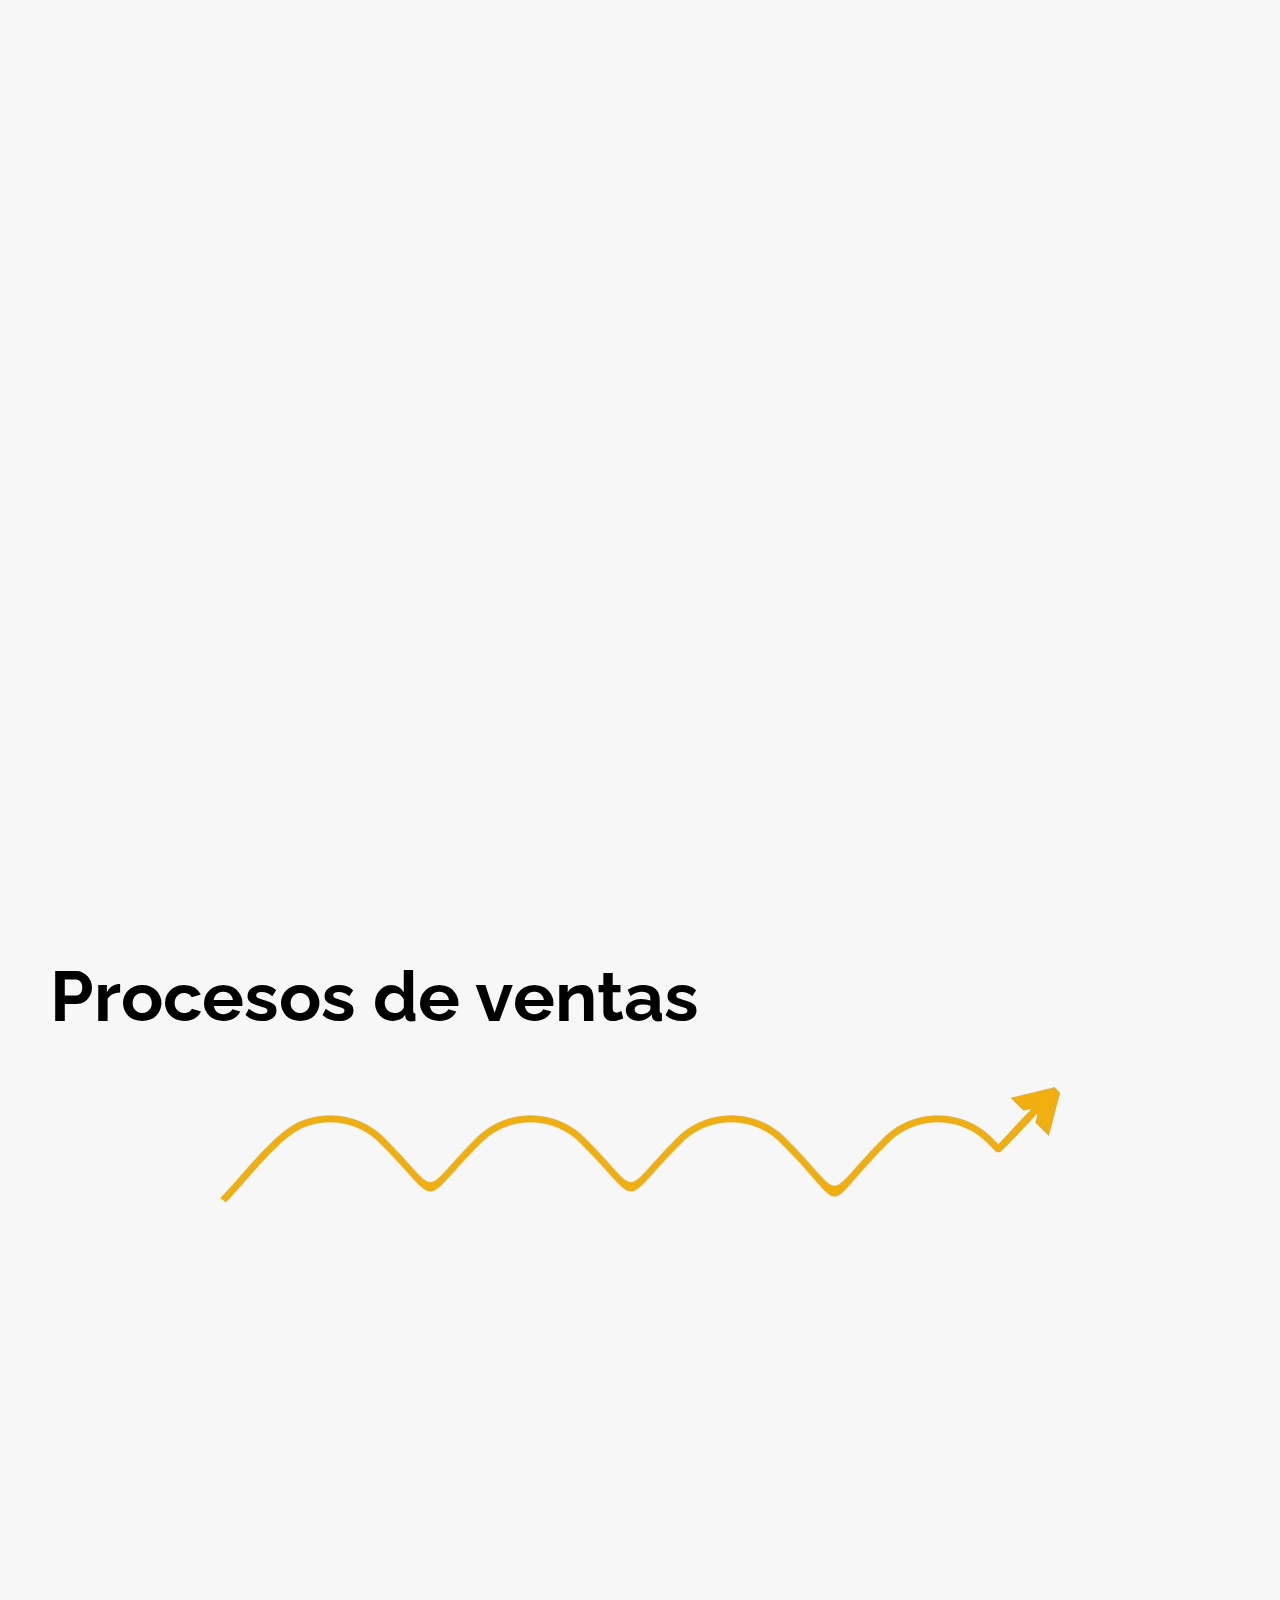
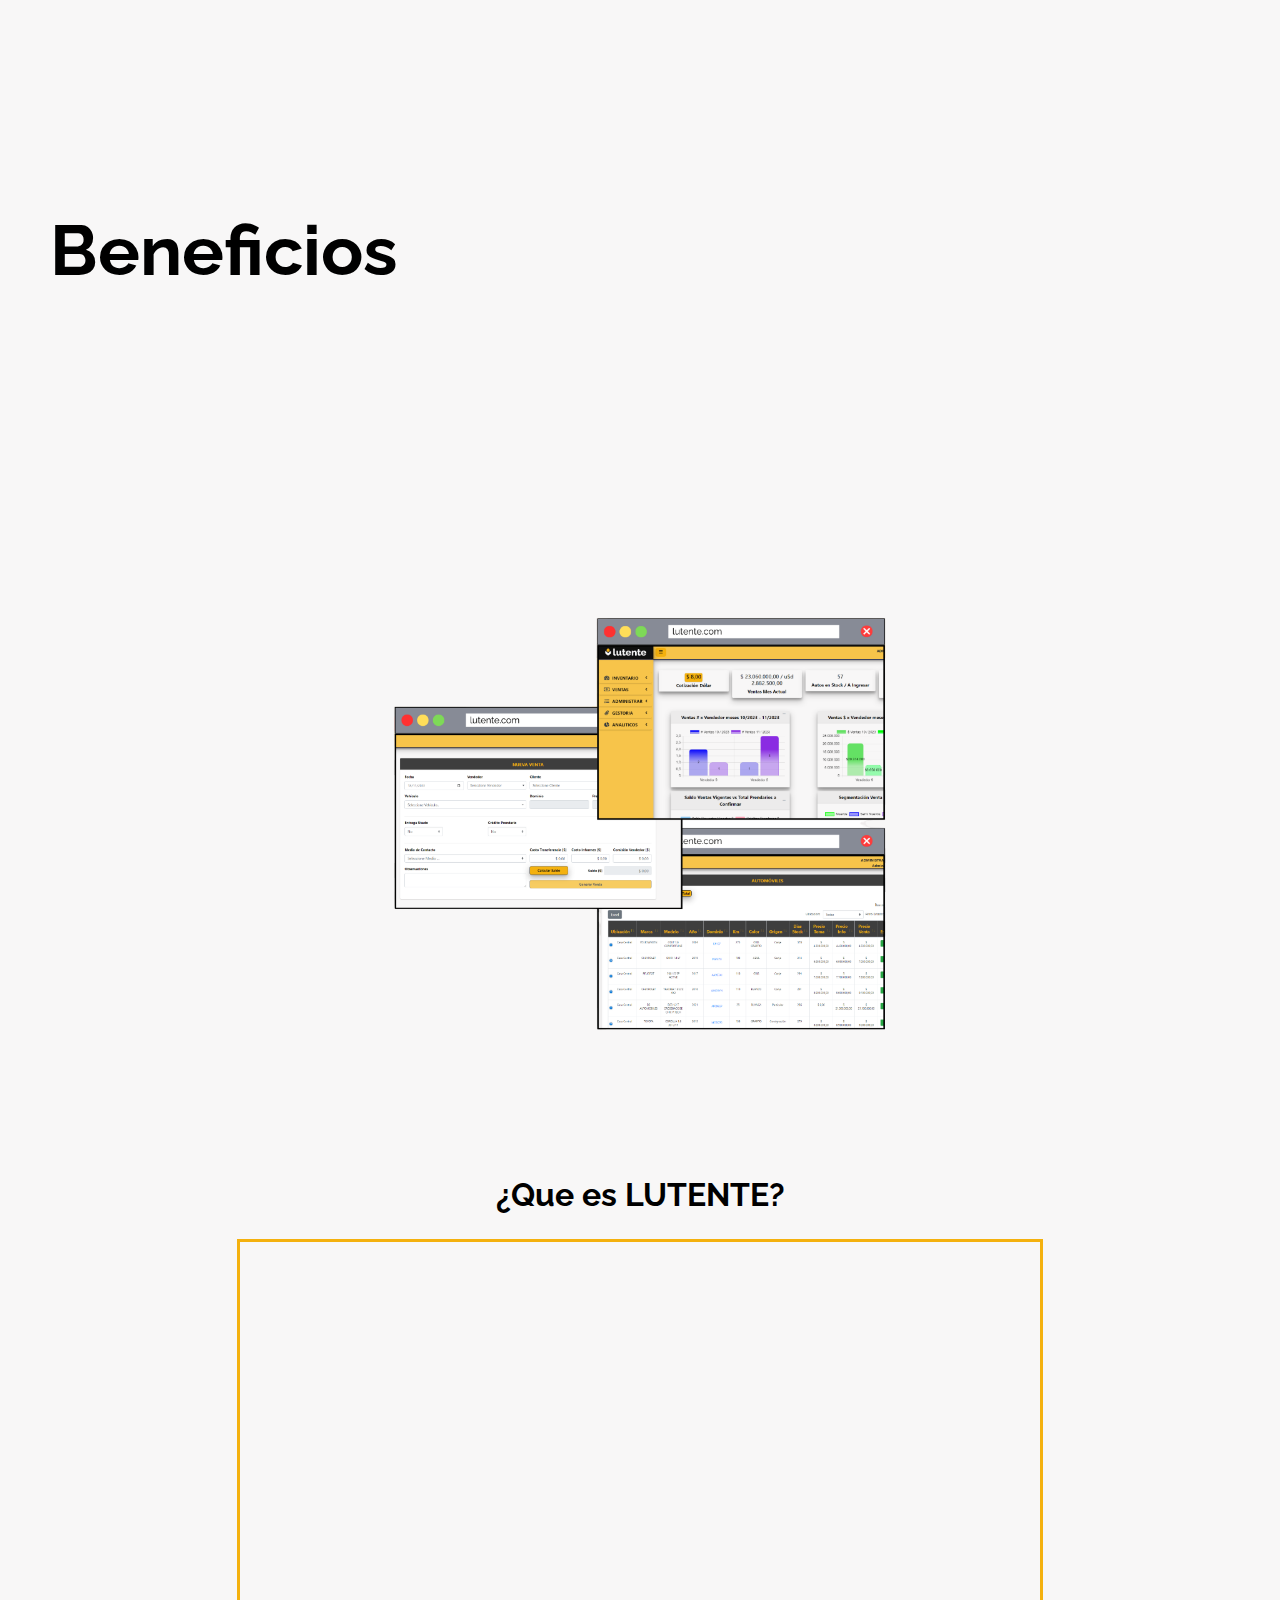
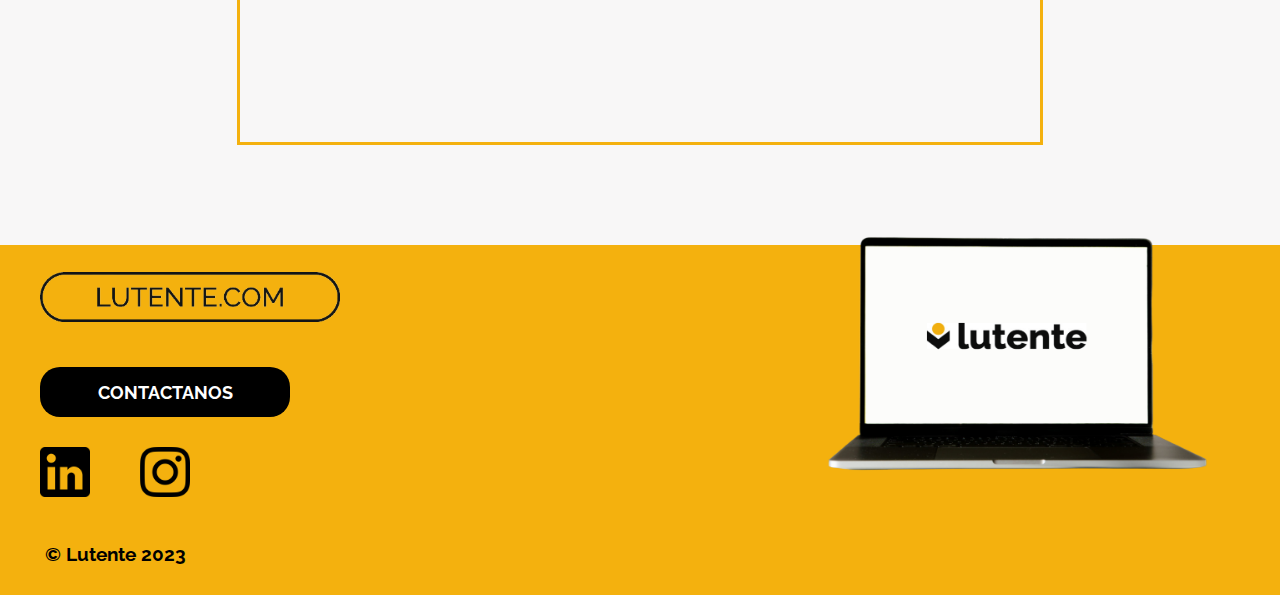
==== commit e3174578: "ultimosCambios" ====
--- a/index.html
+++ b/index.html
@@ -14,13 +14,10 @@
 
 <body id="lutenteBody">
     <!-- Header -->
-    <!--MenuLat -->
 
     <header class="main-header">
         <div class="contLogoLat">
-            <!-- <img src="img/ElementosParaWeb1.jpg" alt=""> -->
-            <!-- Imagen blanco en caso de que quiera el background en blanco -->
-            <a href="#lutenteBody"><img src="img/Home.png" alt=""></a>
+            <a href="#lutenteBody"><img src="img/Home.png" alt="Imagen Menu Lutente"></a>
         </div>
 
         <nav class="nav">
@@ -33,7 +30,7 @@
 
             <div class="respmenu">
                 <div class="contenedorHambur">
-                    <img id="hamburResp" src="img/menu.png" alt="">
+                    <img id="hamburResp" src="img/menu.png" alt="menu hamburguesa responsive">
                     <ul id="navigationResponsive" class="navigationResponsive">
                         <li><a href="#tituloModulo">Modulos</a></li>
                         <li><a href="#tituloVentas">Proceso de venta</a></li>
@@ -42,7 +39,7 @@
                     </ul>
                 </div>
                 <div class="contenedorIngreso">
-                    <img id="usuarioResp" src="img/usuarioNav.png" alt="">
+                    <img id="usuarioResp" src="img/usuarioNav.png" alt="usuario responsive">
                     <div id="ingresoAppResp" class="ingresoAppResp">
                         <a href="./pages/formulario.html">Registrarse</a>
                         <a href="https://lutente.com/DEMO/login.php" class="ingresar">Ingresar</a>
@@ -65,7 +62,7 @@
 
             <!-- Img principal-->
             <div class="contImgPresentacion">
-                <img class="imgPresentacion" src="./img/ElementosParaWeb1.png" alt="">
+                <img class="imgPresentacion" src="./img/ElementosParaWeb1.png" alt="lutente titulo">
             </div>
             <!-- Arrow para bajar -->
             <div class="contArrow">
@@ -77,14 +74,14 @@
             <!-- Contenedor de img Main -->
             <div class="contLutenteCloud">
                 <div class="contLutenteCloudImg">
-                    <img class="imgLutenteCloud" src="/img/sectionInicioPrueba.png" id="imgMain1" alt="">
+                    <img class="imgLutenteCloud" src="/img/sectionInicioPrueba.png" id="imgMain1" alt="lutente explicacion">
                     <p>Lutente Cloud permite a concesionarias y agencias de vehículos a gestionar todas las áreas de 
                         la empresa con mayor eficiencia y velocidad.</p>
                     <a href="./pages/formulario.html">
                         <button class="buttonComienzaAhora">¡Solicita DEMO!</button>
                     </a>
                 </div>
-                <img class="imgDevice" src="img/DispositivosEjemplos.png" alt="">
+                <img class="imgDevice" src="img/DispositivosEjemplos.png" alt="lutente dispositivos">
             </div>
 
         </section>
@@ -100,9 +97,9 @@
 
             <!-- Contenedor Modulos-->
             <div class="cont_Modulos">
-                <div class="cont_Modulos_Elegir" data-aos="fade-right">
+                <div class="cont_Modulos_Elegir" data-aos="fade-up" data-aos-delay="200" data-aos-anchor-placement="top-center">
                     <!-- Imagen modulos -->
-                    <img class="imgModulos" src="/img/Imagen5SinNumPNG.png" alt="">
+                    <img class="imgModulos" src="/img/Imagen5SinNumPNG.png" alt="modulos">
                     <!-- Botones -->
                     <div class="cont_Modulos_Botones">
                         <button class="cont_Modulos_Boton" id="bton1">1</button>
@@ -112,7 +109,7 @@
                         <button class="cont_Modulos_Boton" id="bton5">5</button>
                     </div>
                 </div>
-                <div class="modulosTextos" data-aos="fade-left">
+                <div class="modulosTextos" data-aos="fade-up" data-aos-delay="200" data-aos-anchor-placement="top-center">
                         <div class="contenedorModulo animate__animated animate__fadeInRightBig" id="modulo1">
                             <h2 class="tituloContenedorModulo">1.INVENTARIO</h2>
                             <p class="textoModulo">Inventario de vehículos. Integración con InfoAutos. Fácil ingreso/egreso. Fácil actualizacion de precios.</p> 
@@ -145,8 +142,8 @@
             </div>
             <div id="ProcesosEspacio" class="ProcesosEspacio"></div>
             <!-- Procesos de arriba -->
-            <div class="contPorcesosTotal">
-                <div class="contProcesos">
+            <div class="contPorcesosTotal" >
+                <div class="contProcesos" data-aos="fade-up" data-aos-delay="200" data-aos-anchor-placement="top-center">
                     <a href="#ProcesosEspacio" class="linkProceso">
                         <div class="pruebaProcesos" id="proceso1">
                             <p class="pPrueba">Cierre de venta</p>
@@ -170,7 +167,7 @@
                 </div>
 
                 <!-- Procesos de abajo -->
-                <div class="contProcesos2">
+                <div class="contProcesos2" data-aos="fade-up" data-aos-delay="300" data-aos-anchor-placement="top-center">
                     <a href="#ProcesosEspacio" class="linkProceso2">
                         <div class="pruebaProcesos2" id="proceso5">
                             <p class="pPrueba2">Gestión de Prendas</p>
@@ -189,9 +186,9 @@
                 </div>
             </div>
 
-            <div class="contProcesosText">
+            <div class="contProcesosText" data-aos="fade-up" data-aos-delay="400">
                 <div class="ProcesosText animate__animated animate__zoomIn" id="ProcesosText1">
-                    <img class="imgProcesos" src="img/ventas.png" alt="">
+                    <img class="imgProcesos" src="img/ventas.png" alt="ventas">
 
                     <div class="ProcesoText">
                         <h1>Cierra de venta</h1>
@@ -202,7 +199,7 @@
 
                 </div>
                 <div class="ProcesosText animate__animated animate__zoomIn" id="ProcesosText2">
-                    <img class="imgProcesos" src="img/pago.png" alt="">
+                    <img class="imgProcesos" src="img/pago.png" alt="pagos">
 
                     <div class="ProcesoText">
                         <h1>Imputación de pagos</h1>
@@ -212,7 +209,7 @@
                     </div>
                 </div>
                 <div class="ProcesosText animate__animated animate__zoomIn" id="ProcesosText3">
-                    <img class="imgProcesos" src="img/transaccion-economica.png" alt="">
+                    <img class="imgProcesos" src="img/transaccion-economica.png" alt="tramites">
 
                     <div class="ProcesoText">
                         <h1>Asignación de trámite</h1>
@@ -222,7 +219,7 @@
                     </div>
                 </div>
                 <div class="ProcesosText animate__animated animate__zoomIn" id="ProcesosText4">
-                    <img class="imgProcesos" src="img/documento.png" alt="">
+                    <img class="imgProcesos" src="img/documento.png" alt="carpetas">
 
                     <div class="ProcesoText">
                         <h1>Entrega de carpeta</h1>
@@ -232,7 +229,7 @@
                     </div>
                 </div>
                 <div class="ProcesosText animate__animated animate__zoomIn" id="ProcesosText5">
-                    <img class="imgProcesos" src="img/gestion-web.png" alt="">
+                    <img class="imgProcesos" src="img/gestion-web.png" alt="gestion y servidor">
 
                     <div class="ProcesoText">
                         <h1>Gestion de Prendas</h1>
@@ -242,7 +239,7 @@
                     </div>
                 </div>
                 <div class="ProcesosText animate__animated animate__zoomIn" id="ProcesosText6">
-                    <img class="imgProcesos" src="img/verificado.png" alt="">
+                    <img class="imgProcesos" src="img/verificado.png" alt="aprobacion documento">
 
                     <div class="ProcesoText">
                         <h1>Aprobación</h1>
@@ -252,7 +249,7 @@
                     </div>
                 </div>
                 <div class="ProcesosText animate__animated animate__zoomIn" id="ProcesosText7">
-                    <img class="imgProcesos" src="img/gestion-de-proyectos.png" alt="">
+                    <img class="imgProcesos" src="img/gestion-de-proyectos.png" alt="gestion tramites">
 
                     <div class="ProcesoText">
                         <h1>Gestión de trámite</h1>
@@ -272,7 +269,7 @@
                 <h2 class="tituloSection">Beneficios</h2>
             </div>
             <div class="contBeneficios">
-                <ul class="listaBeneficios">
+                <ul class="listaBeneficios" data-aos="fade-up" data-aos-delay="300">
                     <li>✔ Visibilidad y toma de desiciones</li>
                     <li>✔ Digitalizacion y centralizacion de datos</li>
                     <li>✔ Gestion: inventario, ventas, prendas, clientes, proveedores, tramites y gastos</li>
@@ -281,10 +278,7 @@
                     <li>✔ Mejor experiencia para el cliente</li>
                 </ul>
                 <div class="imgsBeneficios">
-                    <img src="img/imgBeneficios.png" alt="">
-                    <!-- <img src="img/beneficio1-removebg-preview.png" alt="" class="imagenBeneficios" id="imgBeneficio1">
-                    <img src="img/beneficio2-removebg-preview.png" alt="" class="imagenBeneficios" id="imgBeneficio2">
-                    <img src="img/beneficio3-removebg-preview.png" alt="" class="imagenBeneficios" id="imgBeneficio3"> -->
+                    <img src="img/imagenBeneficios.png" alt="ejemplos app lutente">
                 </div>
             </div>
         </section>
@@ -302,7 +296,7 @@
     <footer class="footerLutente">
         <div class="cont1Footer">
             
-            <a href="https://lutente.com/DEMO/login.php"><img src="img/ElementosParaWeb2.png" alt=""
+            <a href="https://lutente.com/DEMO/login.php"><img src="img/ElementosParaWeb2.png" alt="lutente Host"
                 class="lutenteFooter">
             </a>
             <div class="redesFooter">
@@ -312,10 +306,10 @@
                 
                 <div class="redesSocialesFooter">
                     <a href="#">
-                        <img src="./img/linkedin.png" alt="" class="iconFooter">
+                        <img src="./img/linkedin.png" alt="linkedin" class="iconFooter">
                     </a>
                     <a href="#">
-                        <img src="./img/instagram.png" alt="" class="iconFooter">
+                        <img src="./img/instagram.png" alt="instagram" class="iconFooter">
                     </a>
                 </div>
             </div>
@@ -323,7 +317,7 @@
         </div>
 
         
-        <img src="/img/prueba1Footer.png" alt="" class="dispositivosFooter">
+        <img src="/img/prueba1Footer.png" alt="lutente desktop" class="dispositivosFooter">
 
     </footer>
 
--- a/css/styles.css
+++ b/css/styles.css
@@ -9,6 +9,7 @@
     width: 100%;
     margin: 0px;
     background-color: rgb(248, 247, 247);
+    overflow-x: Hidden; 
 }
 
 .espacioParaHref{
@@ -577,6 +578,10 @@
     height: 100%;
 }
 
+.imgsBeneficios {
+    width: 800px;
+}
+
 .imagenBeneficios {
     width: 500px;
     position: absolute;
@@ -704,35 +709,6 @@
     margin-right: 50px;
 }
 
-/*.cont2Footer {
-    display: flex;
-    flex-direction: column;
-    align-items: center;
-    margin-top: 15px;
-    
-}
-
-.cont2Footer h2 {
-    font-family: 'Raleway', sans-serif;
-    font-weight: bold;
-}
-
-.empresasFooter {
-    margin-top: 30px;
-    display: grid;
-    grid-template-columns: 1fr 1fr 1fr;
-    grid-gap: 30px;
-}
-
-.empresaFooter {
-    width: 100px;
-}
-
-.empresaFooter:hover {
-    transform: scale(1.1);
-    transition: all 0.6s;
-}*/
-
 .dispositivosFooter {
     position: absolute;
     height: 400px;
@@ -972,12 +948,13 @@
     .imgsBeneficios {
         display: flex;
         flex-direction: column;
-        height: 100%;
+        overflow-x: Hidden;
     }
 
     .imagenBeneficios {
         width: 400px;
         position: absolute;
+        overflow-x: Hidden;
     }
 
     #imgBeneficio1{
@@ -999,7 +976,7 @@
     /*sectionVideos*/
 
     .sectionVideos {
-        margin-top: 500px;
+        margin-top: 100px;
     }
 
     .sectionVideos iframe{
@@ -1022,6 +999,9 @@
 }
 
 @media (max-width: 945px) {
+    .data-aos {
+        display: none;
+    }
     /*Header responsive*/
     .navigation {
         display: none;
@@ -1094,6 +1074,9 @@
         cursor: pointer;
         font-size: large;
     }
+
+    /*Videos*/
+    
 }
 
 @media (max-width: 840px) {
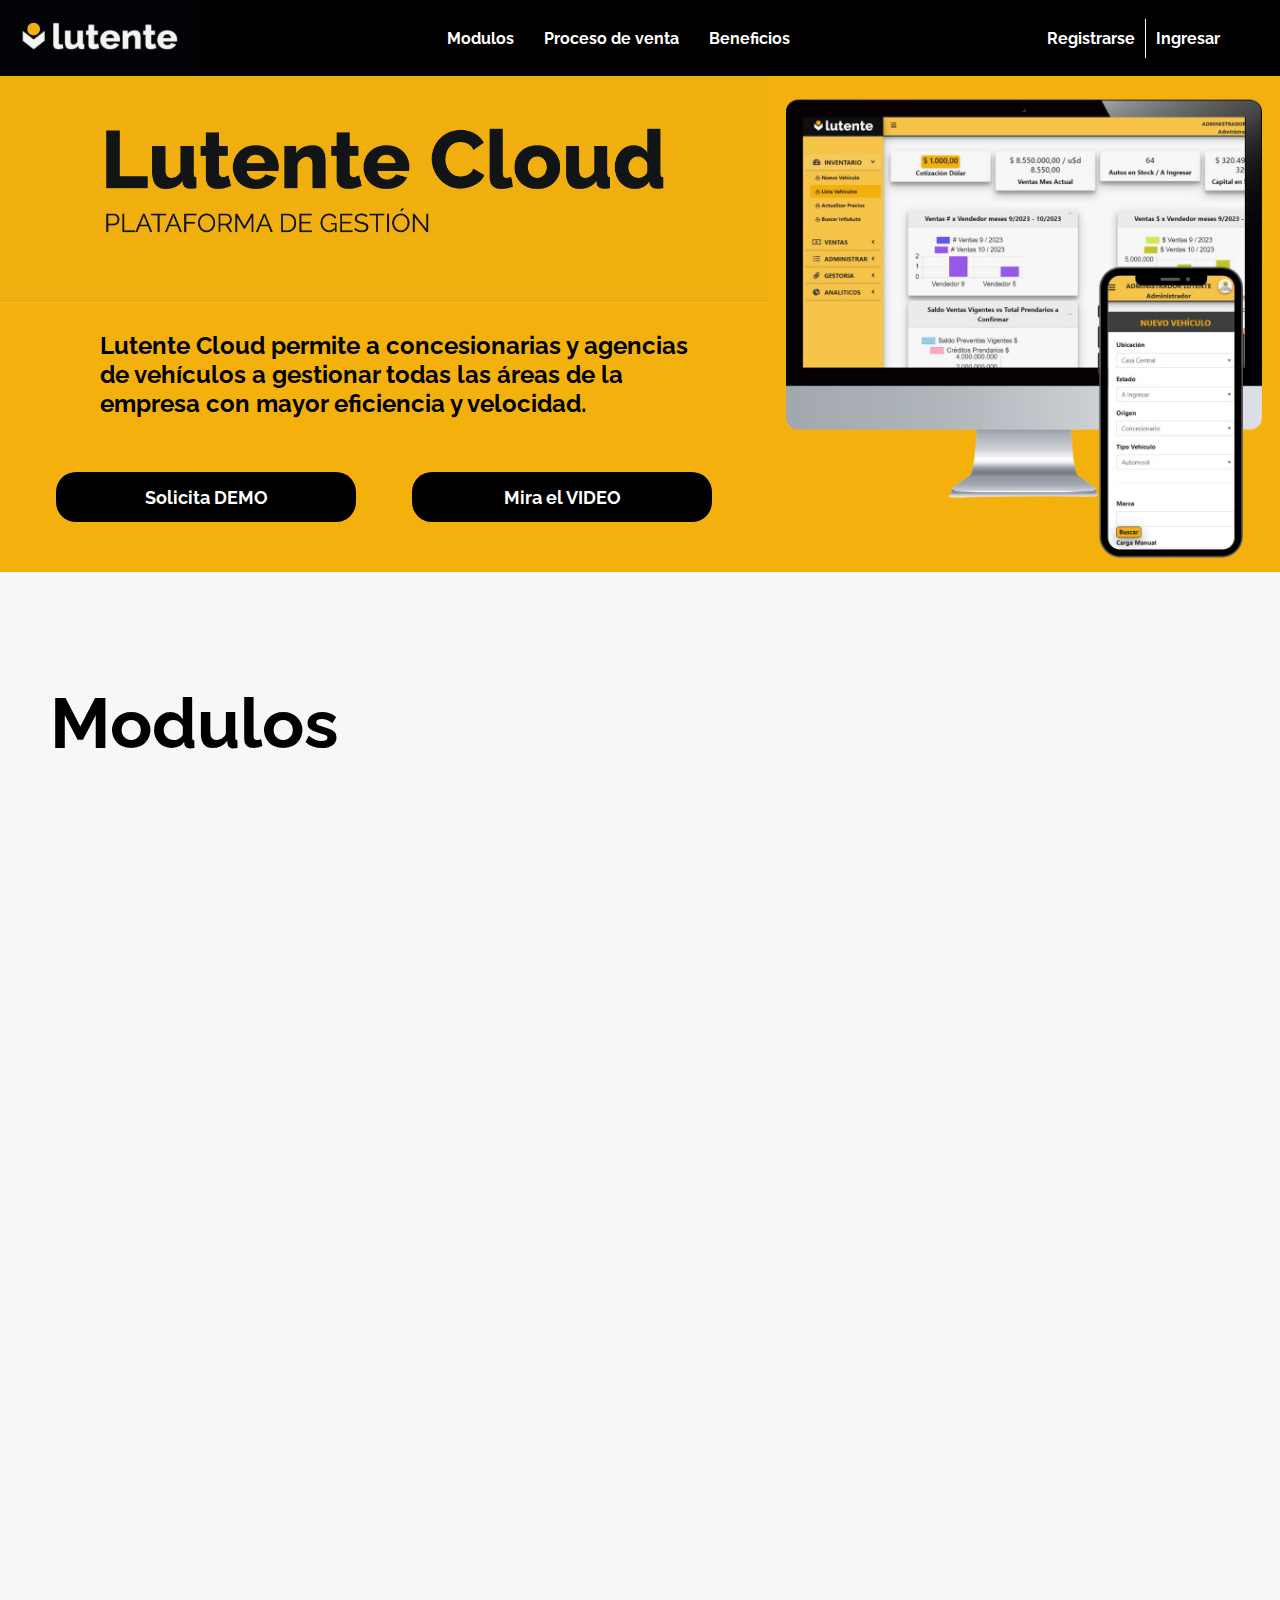
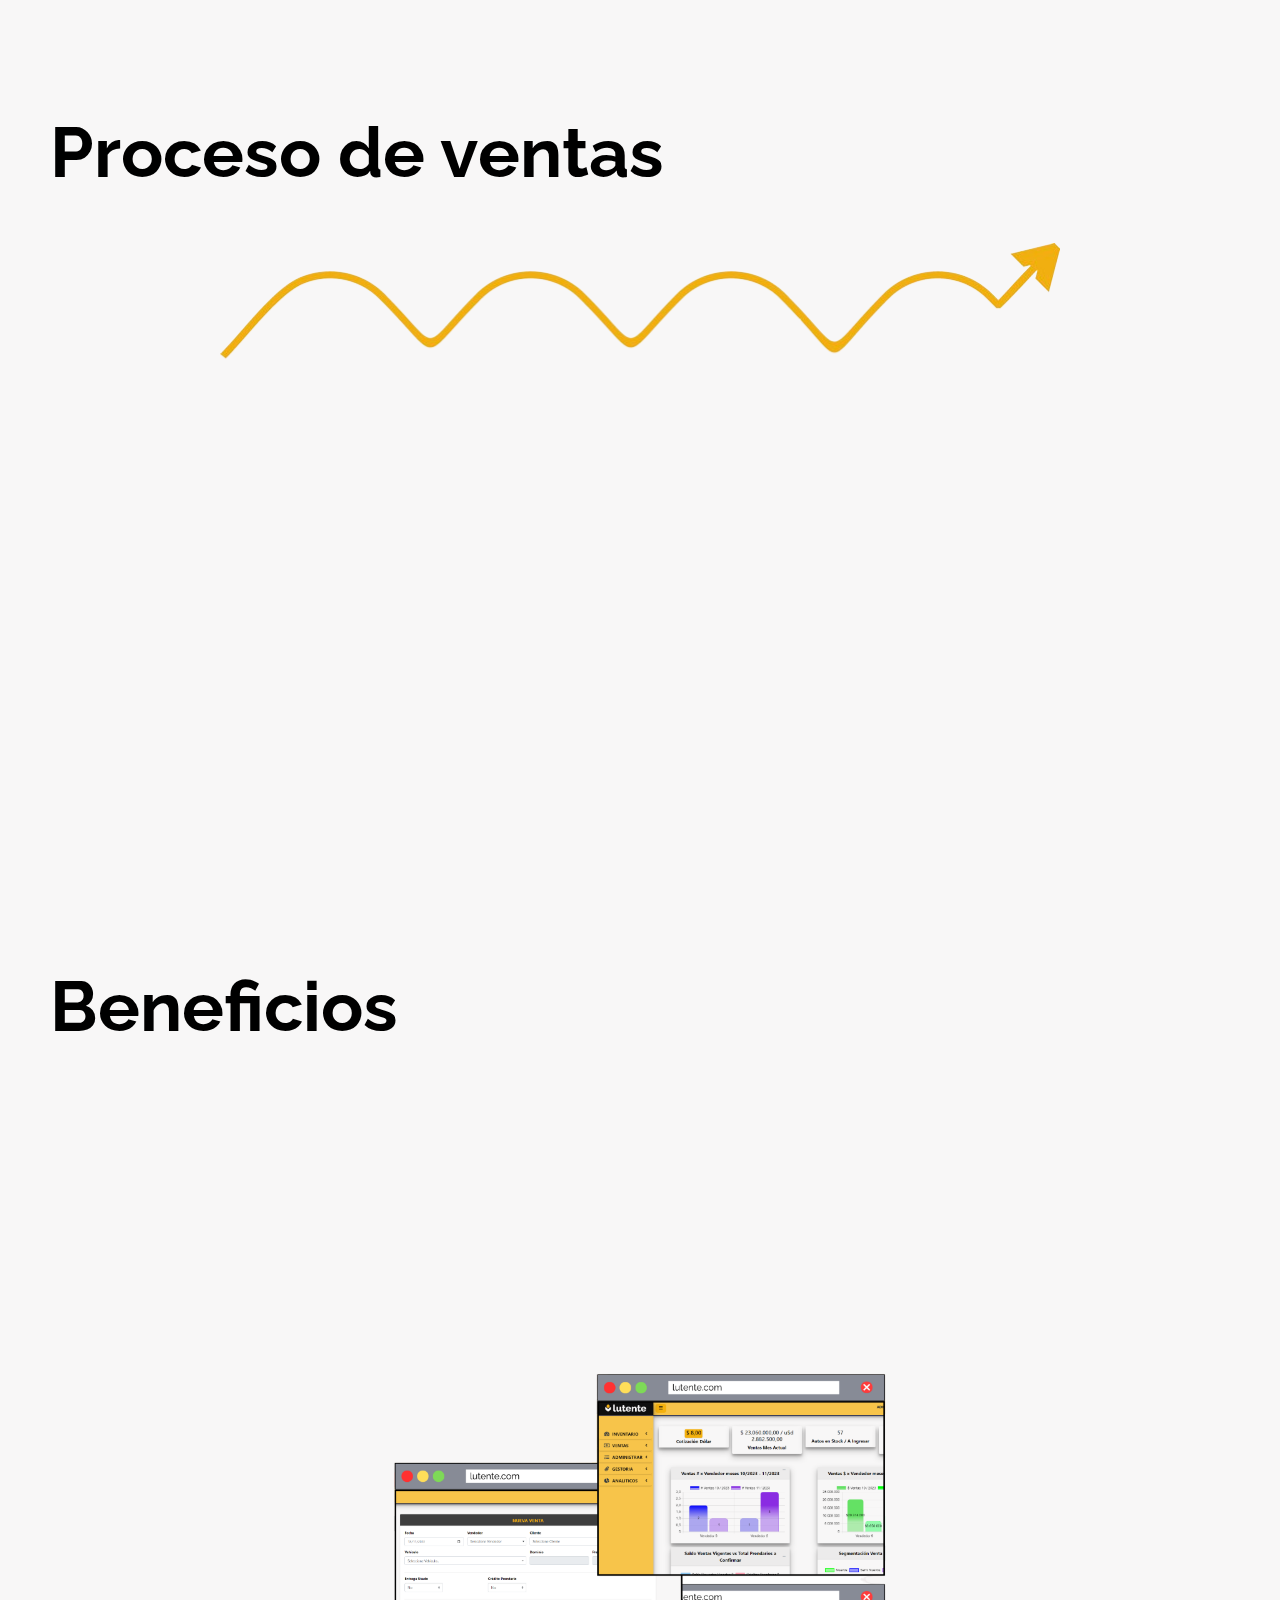
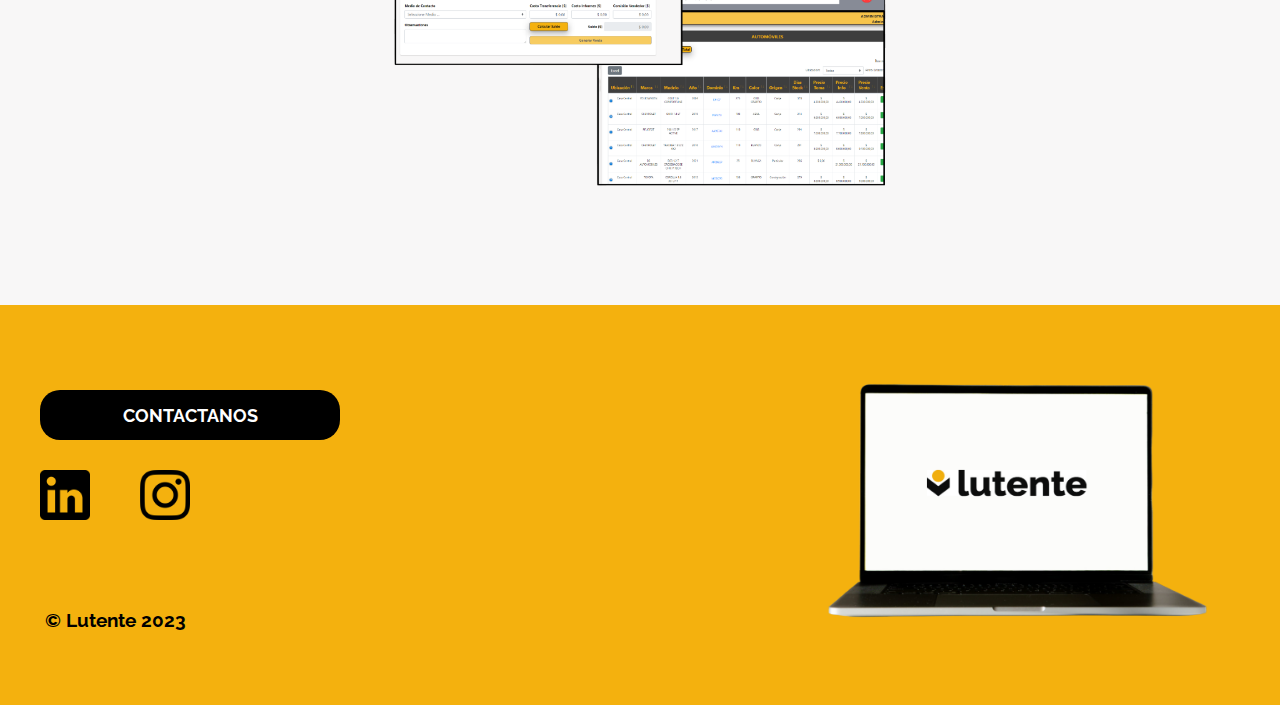
==== commit caef5b02: "modificaciones15/11" ====
--- a/index.html
+++ b/index.html
@@ -25,7 +25,6 @@
                 <li><a href="#tituloModulo">Modulos</a></li>
                 <li><a href="#tituloVentas">Proceso de venta</a></li>
                 <li><a href="#tituloBeneficios">Beneficios</a></li>
-                <li><a href="#comienzaAhora">¡Comienza ahora!</a></li>
             </ul>
 
             <div class="respmenu">
@@ -35,7 +34,6 @@
                         <li><a href="#tituloModulo">Modulos</a></li>
                         <li><a href="#tituloVentas">Proceso de venta</a></li>
                         <li><a href="#tituloBeneficios">Beneficios</a></li>
-                        <li><a href="#comienzaAhora">¡Comienza ahora!</a></li>
                     </ul>
                 </div>
                 <div class="contenedorIngreso">
@@ -45,7 +43,7 @@
                         <a href="https://lutente.com/DEMO/login.php" class="ingresar">Ingresar</a>
                     </div>
                 </div>
-              </div>
+            </div>
         </nav>
 
         <div class="ingresoApp">
@@ -59,27 +57,24 @@
 
         <!-- Presentacion -->
         <section class="sectionLutenteCloud">
-
-            <!-- Img principal-->
-            <div class="contImgPresentacion">
-                <img class="imgPresentacion" src="./img/ElementosParaWeb1.png" alt="lutente titulo">
-            </div>
             <!-- Arrow para bajar -->
-            <div class="contArrow">
-                <a href="#comienzaAhora" id="comienzaAhora">
-                    <i class="arrow down"> </i>
-                </a>
-            </div>
+            <div class="spaceHead"></div>
 
             <!-- Contenedor de img Main -->
             <div class="contLutenteCloud">
                 <div class="contLutenteCloudImg">
-                    <img class="imgLutenteCloud" src="/img/sectionInicioPrueba.png" id="imgMain1" alt="lutente explicacion">
-                    <p>Lutente Cloud permite a concesionarias y agencias de vehículos a gestionar todas las áreas de 
+                    <img class="imgLutenteCloud" src="/img/sectionInicioPrueba.png" id="imgMain1"
+                        alt="lutente explicacion">
+                    <p>Lutente Cloud permite a concesionarias y agencias de vehículos a gestionar todas las áreas de
                         la empresa con mayor eficiencia y velocidad.</p>
-                    <a href="./pages/formulario.html">
-                        <button class="buttonComienzaAhora">¡Solicita DEMO!</button>
-                    </a>
+                    <div class="contButtonLutenteCloud">
+
+                        <button class="buttonComienzaAhora"><a href="./pages/formulario.html">Solicita DEMO</a></button>
+
+
+                        <button class="buttonComienzaAhora"><a href="#">Mira el VIDEO</a></button>
+
+                    </div>
                 </div>
                 <img class="imgDevice" src="img/DispositivosEjemplos.png" alt="lutente dispositivos">
             </div>
@@ -97,7 +92,7 @@
 
             <!-- Contenedor Modulos-->
             <div class="cont_Modulos">
-                <div class="cont_Modulos_Elegir" data-aos="fade-up" data-aos-delay="200" data-aos-anchor-placement="top-center">
+                <div class="cont_Modulos_Elegir" data-aos="fade-up" data-aos-delay="200">
                     <!-- Imagen modulos -->
                     <img class="imgModulos" src="/img/Imagen5SinNumPNG.png" alt="modulos">
                     <!-- Botones -->
@@ -109,27 +104,30 @@
                         <button class="cont_Modulos_Boton" id="bton5">5</button>
                     </div>
                 </div>
-                <div class="modulosTextos" data-aos="fade-up" data-aos-delay="200" data-aos-anchor-placement="top-center">
-                        <div class="contenedorModulo animate__animated animate__fadeInRightBig" id="modulo1">
-                            <h2 class="tituloContenedorModulo">1.INVENTARIO</h2>
-                            <p class="textoModulo">Inventario de vehículos. Integración con InfoAutos. Fácil ingreso/egreso. Fácil actualizacion de precios.</p> 
-                        </div>
-                        <div class="contenedorModulo animate__animated animate__fadeInRightBig" id="modulo2"> 
-                            <h2 class="tituloContenedorModulo">2.VENTAS</h2>
-                            <p class="textoModulo">Cierre e Historial de Ventas. Créditos Prendarios. Clientes.</p> 
-                        </div>
-                        <div class="contenedorModulo animate__animated animate__fadeInRightBig" id="modulo3"> 
-                            <h2 class="tituloContenedorModulo">3.ADMINISTRACIÓN</h2>
-                            <p class="textoModulo">Seguimiento Post Venta. Caja. Proveedores. Transacciones/ Movimientos. Asignación de trámites. Gastos.</p> 
-                        </div>
-                        <div class="contenedorModulo animate__animated animate__fadeInRightBig" id="modulo4"> 
-                            <h2 class="tituloContenedorModulo">4.GESTORÍA</h2>
-                            <p class="textoModulo">Trámites. Recepción. Preparación. Presentación Administración. Seguimiento. Retiro y cierre.</p> 
-                        </div>
-                        <div class="contenedorModulo animate__animated animate__fadeInRightBig" id="modulo5"> 
-                            <h2 class="tituloContenedorModulo">5.ANALÍTICOS</h2>
-                            <p class="textoModulo">Dashboard. Métricas. Proyección de ventas. Toma de desiciones.</p> 
-                        </div>
+                <div class="modulosTextos" data-aos="fade-up" data-aos-delay="200">
+                    <div class="contenedorModulo animate__animated animate__fadeInRightBig" id="modulo1">
+                        <h2 class="tituloContenedorModulo">INVENTARIO</h2>
+                        <p class="textoModulo">Inventario de vehículos. Integración con InfoAutos. Fácil ingreso/egreso.
+                            Fácil actualizacion de precios.</p>
+                    </div>
+                    <div class="contenedorModulo animate__animated animate__fadeInRightBig" id="modulo2">
+                        <h2 class="tituloContenedorModulo">VENTAS</h2>
+                        <p class="textoModulo">Cierre e Historial de Ventas. Créditos Prendarios. Clientes.</p>
+                    </div>
+                    <div class="contenedorModulo animate__animated animate__fadeInRightBig" id="modulo3">
+                        <h2 class="tituloContenedorModulo">ADMINISTRACIÓN</h2>
+                        <p class="textoModulo">Seguimiento Post Venta. Caja. Proveedores. Transacciones/ Movimientos.
+                            Asignación de trámites. Gastos.</p>
+                    </div>
+                    <div class="contenedorModulo animate__animated animate__fadeInRightBig" id="modulo4">
+                        <h2 class="tituloContenedorModulo">GESTORÍA</h2>
+                        <p class="textoModulo">Trámites. Recepción. Preparación. Presentación Administración.
+                            Seguimiento. Retiro y cierre.</p>
+                    </div>
+                    <div class="contenedorModulo animate__animated animate__fadeInRightBig" id="modulo5">
+                        <h2 class="tituloContenedorModulo">ANALÍTICOS</h2>
+                        <p class="textoModulo">Dashboard. Métricas. Proyección de ventas. Toma de desiciones.</p>
+                    </div>
                 </div>
             </div>
         </section>
@@ -138,12 +136,12 @@
         <section class="sectionProcesoVenta" id="tituloProcesoVentas">
             <div class="espacioParaHref" id="tituloVentas"></div>
             <div class="contTituloSection">
-                <h2 class="tituloSection">Procesos de ventas</h2>
+                <h2 class="tituloSection">Proceso de ventas</h2>
             </div>
             <div id="ProcesosEspacio" class="ProcesosEspacio"></div>
             <!-- Procesos de arriba -->
-            <div class="contPorcesosTotal" >
-                <div class="contProcesos" data-aos="fade-up" data-aos-delay="200" data-aos-anchor-placement="top-center">
+            <div class="contPorcesosTotal">
+                <div class="contProcesos" data-aos="fade-up" data-aos-delay="200">
                     <a href="#ProcesosEspacio" class="linkProceso">
                         <div class="pruebaProcesos" id="proceso1">
                             <p class="pPrueba">Cierre de venta</p>
@@ -167,7 +165,7 @@
                 </div>
 
                 <!-- Procesos de abajo -->
-                <div class="contProcesos2" data-aos="fade-up" data-aos-delay="300" data-aos-anchor-placement="top-center">
+                <div class="contProcesos2" data-aos="fade-up" data-aos-delay="300">
                     <a href="#ProcesosEspacio" class="linkProceso2">
                         <div class="pruebaProcesos2" id="proceso5">
                             <p class="pPrueba2">Gestión de Prendas</p>
@@ -270,11 +268,11 @@
             </div>
             <div class="contBeneficios">
                 <ul class="listaBeneficios" data-aos="fade-up" data-aos-delay="300">
-                    <li>✔ Visibilidad y toma de desiciones</li>
-                    <li>✔ Digitalizacion y centralizacion de datos</li>
-                    <li>✔ Gestion: inventario, ventas, prendas, clientes, proveedores, tramites y gastos</li>
-                    <li>✔ Control y automatizacion de movimientos y caja</li>
-                    <li>✔ Cibtrik de flujo de efectivo, cheques y pagares</li>
+                    <li>✔ Visibilidad y toma de decisiones</li>
+                    <li>✔ Digitalización y centralización de datos</li>
+                    <li>✔ Gestión: inventario, ventas, prendas, clientes, proveedores, trámites y gastos</li>
+                    <li>✔ Control y automatización de movimientos y caja</li>
+                    <li>✔ Control de flujo de efectivo, cheques y pagares</li>
                     <li>✔ Mejor experiencia para el cliente</li>
                 </ul>
                 <div class="imgsBeneficios">
@@ -283,27 +281,24 @@
             </div>
         </section>
 
-        <section class="sectionVideos">
+        <!-- <section class="sectionVideos">
             <h2>¿Que es LUTENTE?</h2>
             <iframe id="iframe" src="https://www.youtube.com/embed/zGAVNckbv28?si=x7zuma3OJ0wgM-RW"
                 title="YouTube video player" frameborder="0"
                 allow="accelerometer; autoplay; clipboard-write; encrypted-media; gyroscope; picture-in-picture; web-share"
                 allowfullscreen></iframe>
-        </section>
+        </section> -->
 
     </main>
 
     <footer class="footerLutente">
         <div class="cont1Footer">
-            
-            <a href="https://lutente.com/DEMO/login.php"><img src="img/ElementosParaWeb2.png" alt="lutente Host"
-                class="lutenteFooter">
-            </a>
+
             <div class="redesFooter">
                 <a href="./pages/formulario.html">
                     <button class="buttonFooter">CONTACTANOS</button>
                 </a>
-                
+
                 <div class="redesSocialesFooter">
                     <a href="#">
                         <img src="./img/linkedin.png" alt="linkedin" class="iconFooter">
@@ -316,7 +311,7 @@
             <p>© Lutente 2023</p>
         </div>
 
-        
+
         <img src="/img/prueba1Footer.png" alt="lutente desktop" class="dispositivosFooter">
 
     </footer>
--- a/css/styles.css
+++ b/css/styles.css
@@ -105,49 +105,10 @@
 }
   
 
-/*Contenedor Titulo Lutene*/
-.sectionLutenteCloud {
-    width: 100%;
-}
-
-.contImgPresentacion {
-    display: flex;
-    align-items: center;
-    justify-content: center;
-    width: 100%;
-    height: 800px;
-
-    .imgMainPresentacion {
-        width: 643px;
-        height: 105px;
-    }
-}
-
-/*Arrow para bajar*/
-.contArrow {
-    display: flex;
-    justify-content: center;
+/*Arrow espacio*/
+.spaceHead {
     width: 100%;
     height: 100px;
-}
-
-.arrow {
-    height: 0px;
-    border: solid rgb(244, 177, 14);
-    border-width: 0 3px 3px 0;
-    display: inline-block;
-    padding: 25px;
-    cursor: pointer;
-  }
-
-.down {
-    transform: rotate(45deg);
-    -webkit-transform: rotate(45deg);
-  }
-
-.arrow:hover {
-    margin-top: 10px;
-    transition: all 0.4s;
 }
 
 /*Primer imagen de main*/
@@ -165,11 +126,24 @@
 .contLutenteCloudImg p{
     margin-left: 13%;
     font-size: x-large;
+    font-family: 'Raleway', sans-serif;
+    font-weight: bold;
     width: 80%;
 }
 
+.contButtonLutenteCloud {
+    display: flex;
+    justify-content: space-evenly
+}
+
+.contButtonLutenteCloud button a{
+    text-decoration: none;
+    color: white;
+}
+
+
 .buttonComienzaAhora{
-    width: 450px;
+    width: 300px;
     height: 50px;
     background-color: black;
     color: white;
@@ -178,13 +152,12 @@
     border-radius: 20px;
     border: 0px;
     margin-top: 30px;
-    margin-left: 13%;
     margin-bottom: 50px;
     cursor: pointer;
-    font-size: x-large;
-}
-
-.buttonComienzaAhora:hover{
+    font-size: large;
+}
+
+.buttonComienzaAhora a:hover{
    color: rgba(244, 179, 14);
 }
 
@@ -243,8 +216,6 @@
     background-color: black;
     cursor: pointer;
     font-size: large;
-    /* box-shadow: 0px 0px 31px 8px rgba(0,0,0,0.6);
-    -webkit-box-shadow: 0px 0px 10px 3px rgba(0,0,0,0.6); Fijate que le saque el shadow a los botones*/
 }
 
 #bton1 {
@@ -337,18 +308,7 @@
     height: 0px;
     position: absolute;
 }
-/*
-.contPorcesosTotalResponsive{
-    display: flex;
-    justify-content: center;
-    width: 100%;
-}
-
-
-.contPorcesosTotalResponsive img{
-    width: 80%;
-}
-*/
+
 .contPorcesosTotal {
     width: 1200px;
     display: flex;
@@ -632,7 +592,7 @@
     align-items: center;
     background-color: rgb(244, 177, 14);
     margin-top: 100px;
-    height: 350px;
+    height: 400px;
 }
 
 .cont1Footer {
@@ -673,7 +633,7 @@
 }
 
 .buttonFooter {
-    width: 250px;
+    width: 300px;
     height: 50px;
     background-color: black;
     color: white;
@@ -712,7 +672,6 @@
 .dispositivosFooter {
     position: absolute;
     height: 400px;
-    margin-bottom: 75px;
     right: 0px;
 }
 
@@ -831,6 +790,12 @@
         font-size: medium;
     }
 
+    /*Arrow espacio*/
+    .spaceHead {
+        width: 100%;
+        height: 50px;
+    }
+
     /*Modulos + carrousel*/
     .cont_Modulos{
         display: flex;
@@ -993,7 +958,6 @@
         display: flex;
         position: absolute;
         height: 300px;
-        margin-bottom: 125px;
         right: 0px;
     }
 }
@@ -1001,6 +965,12 @@
 @media (max-width: 945px) {
     .data-aos {
         display: none;
+    }
+
+    /*Arrow espacio*/
+    .spaceHead {
+        width: 100%;
+        height: 60px;
     }
     /*Header responsive*/
     .navigation {
@@ -1059,8 +1029,15 @@
 
     /*Section Lutente Cloud*/
 
+    .contButtonLutenteCloud{
+        display: flex;
+        flex-direction: column;
+        
+    }
+   
+
     .buttonComienzaAhora{
-        width: 350px;
+        width: 300px;
         height: 50px;
         background-color: black;
         color: white;
@@ -1068,9 +1045,9 @@
         font-weight: bold;
         border-radius: 20px;
         border: 0px;
-        margin-top: 30px;
+        margin-top: 10px;
         margin-left: 13%;
-        margin-bottom: 50px;
+        margin-bottom: 30px;
         cursor: pointer;
         font-size: large;
     }
@@ -1145,6 +1122,12 @@
         width: 100%;
     }
 
+    /*beneficios*/
+
+    .imgsBeneficios {
+        width: 600px;
+    }
+
     /*Video*/
     .sectionVideos iframe {
         width: 400px;
@@ -1156,7 +1139,6 @@
         display: flex;
         position: absolute;
         height: 200px;
-        margin-bottom: 50px;
         right: 0px;
     }
 }
@@ -1325,6 +1307,10 @@
         justify-content: center;
     }
 
+    .redesFooter a {
+        margin-right: 0px;
+    }
+
     .redesFooter{
         justify-content: center;
         align-items: center;
@@ -1333,7 +1319,7 @@
     .redesFooter a {
         display: flex;
         width: 100%;
-        justify-content: flex-end;
+        justify-content: center;
         text-decoration: none;
     }
 
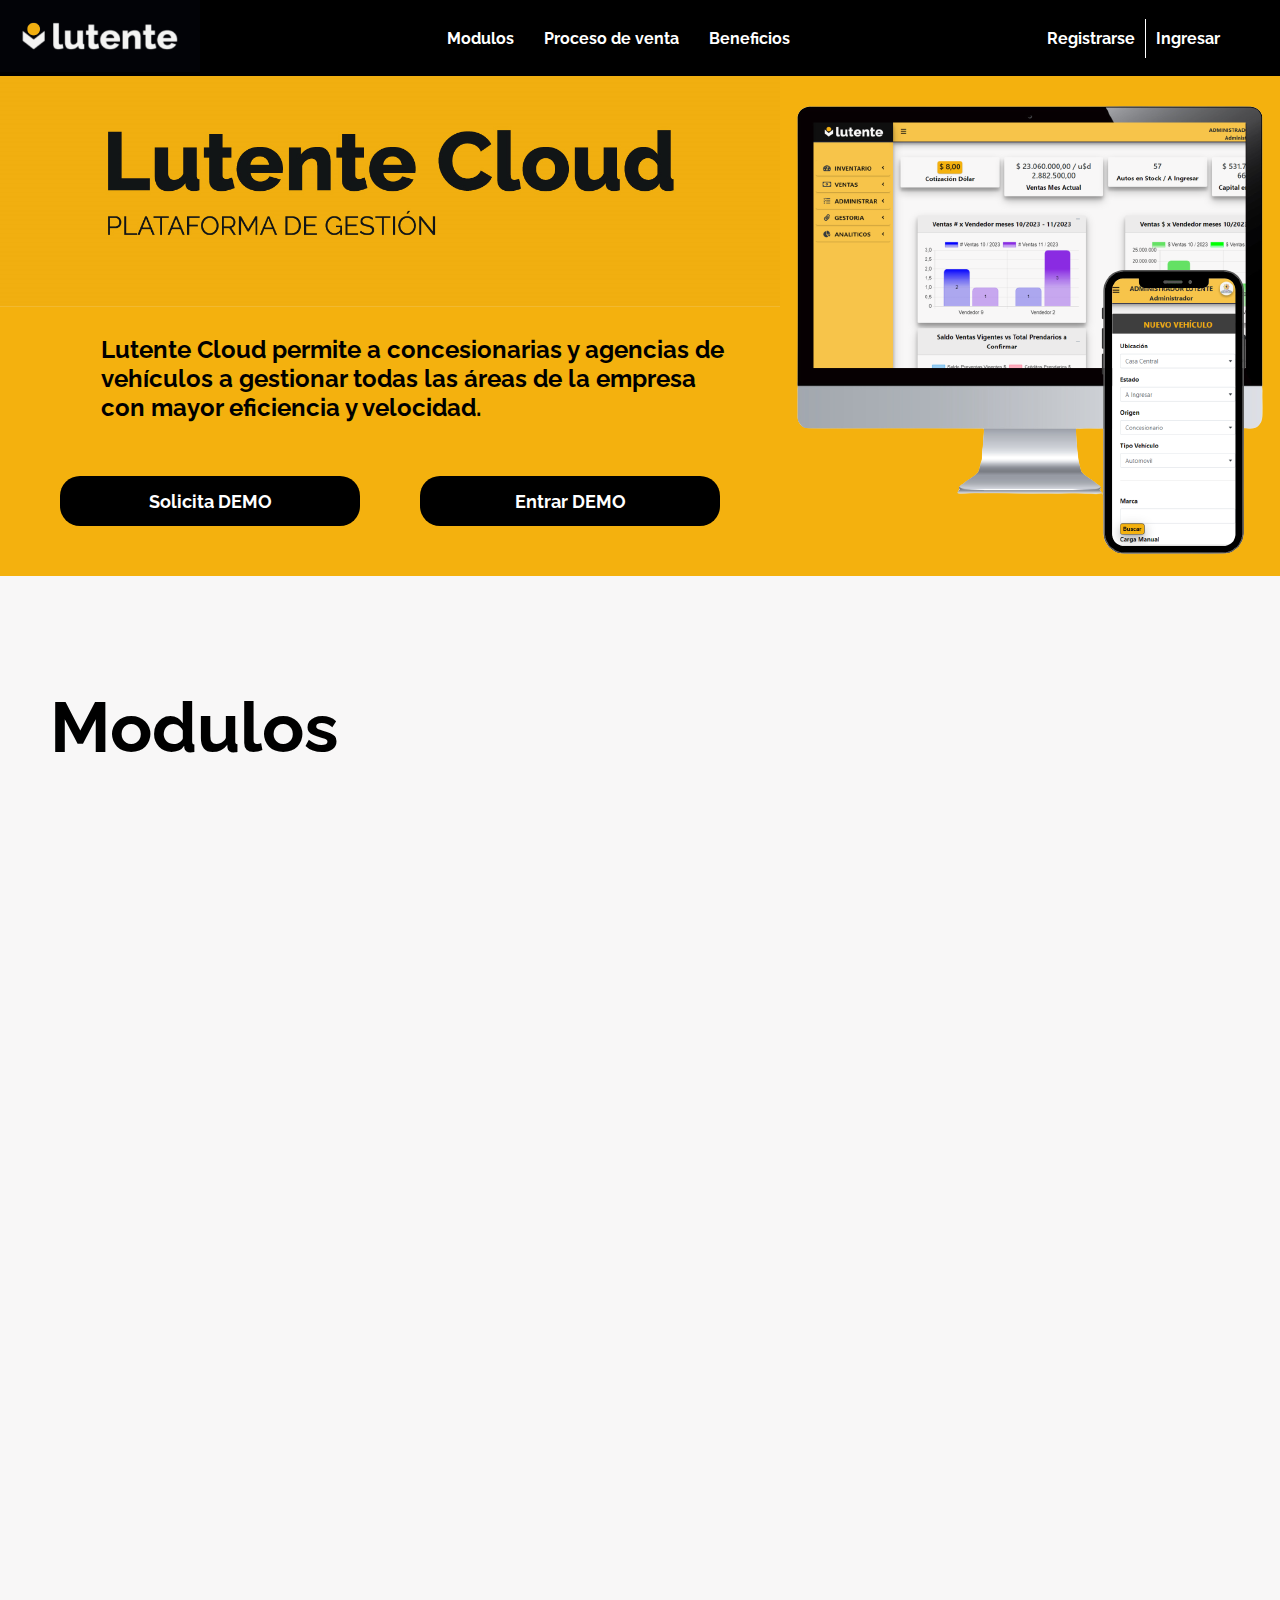
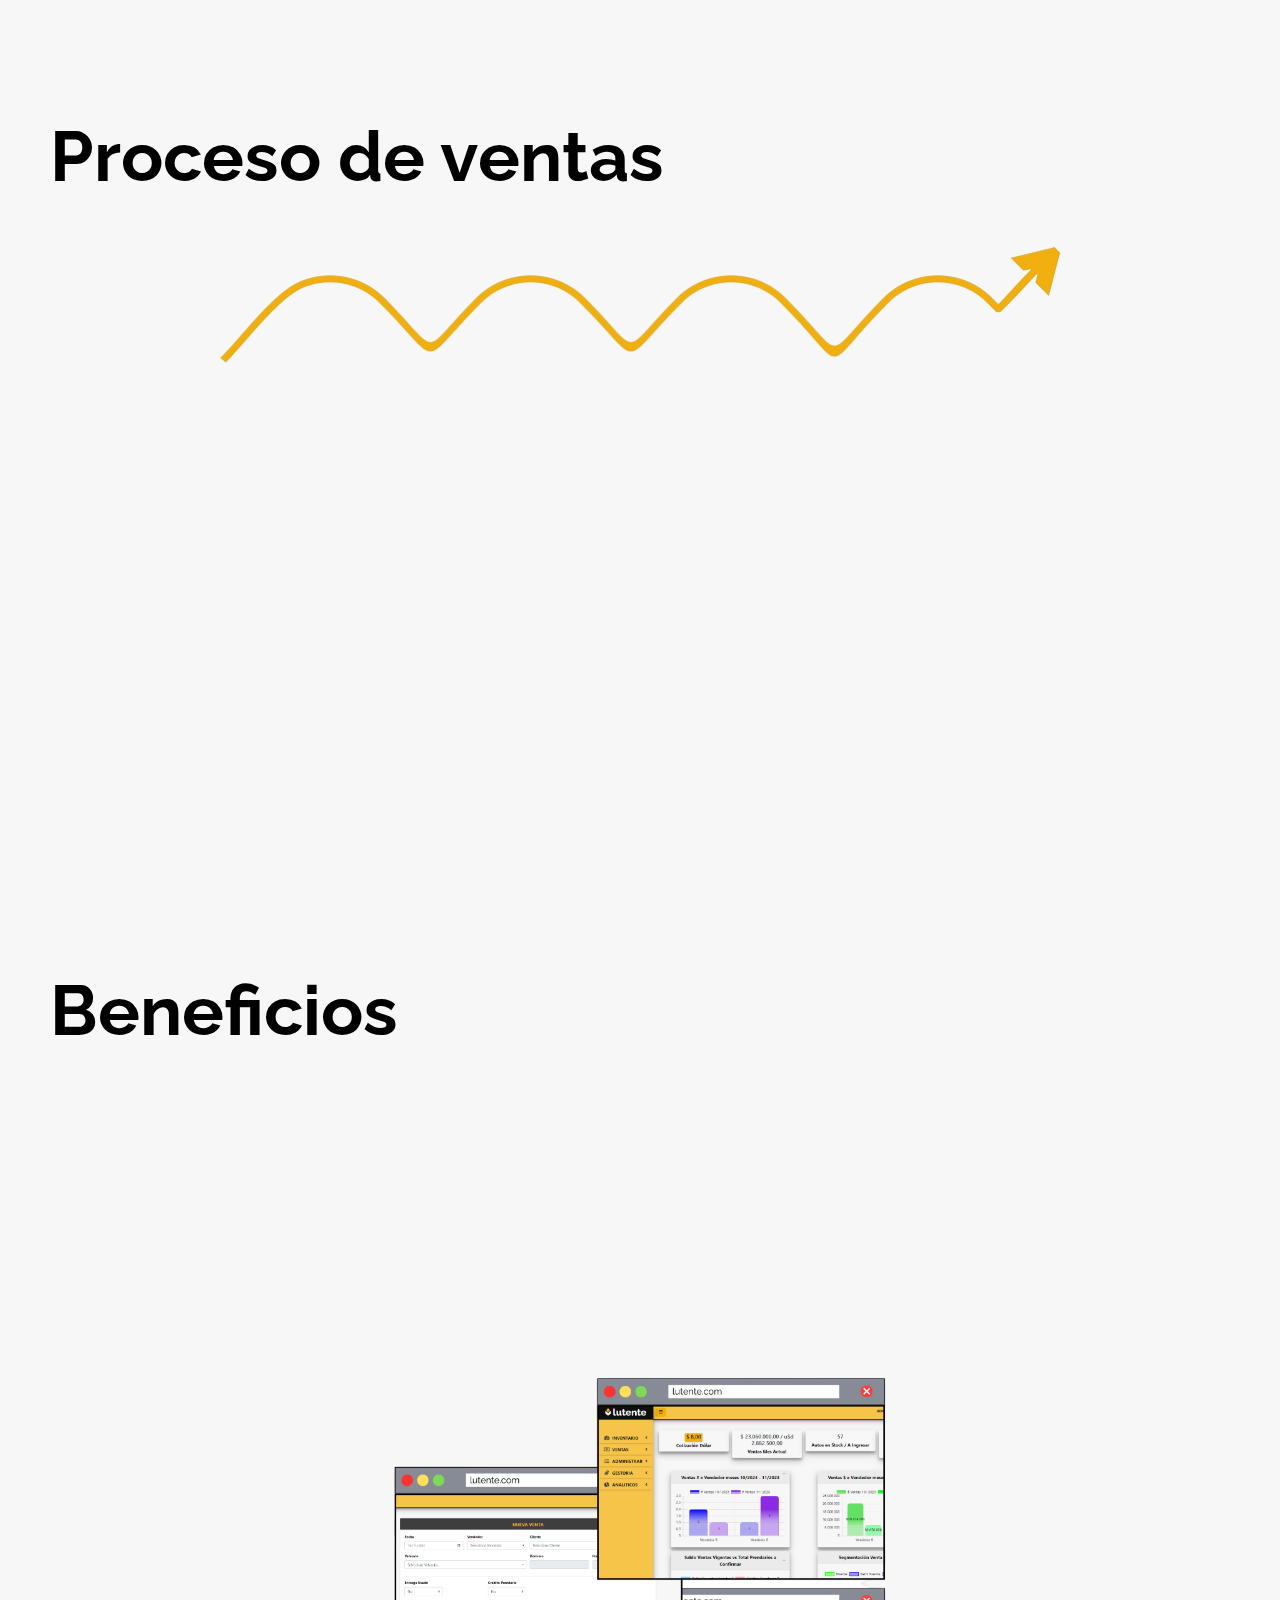
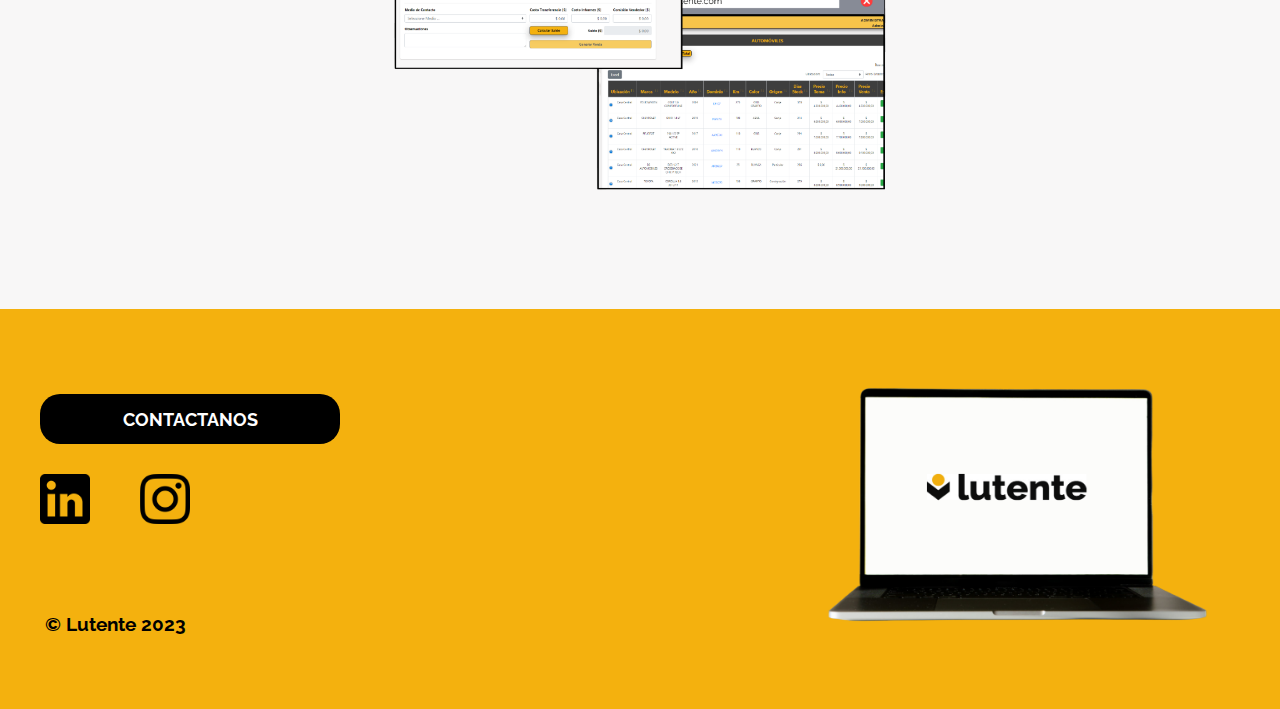
==== commit 1cbcc0e6: "cambios15/11" ====
--- a/index.html
+++ b/index.html
@@ -70,9 +70,7 @@
                     <div class="contButtonLutenteCloud">
 
                         <button class="buttonComienzaAhora"><a href="./pages/formulario.html">Solicita DEMO</a></button>
-
-
-                        <button class="buttonComienzaAhora"><a href="#">Mira el VIDEO</a></button>
+                        <button class="buttonComienzaAhora"><a href="https://lutente.com/DEMO/login.php">Entrar DEMO</a></button>
 
                     </div>
                 </div>
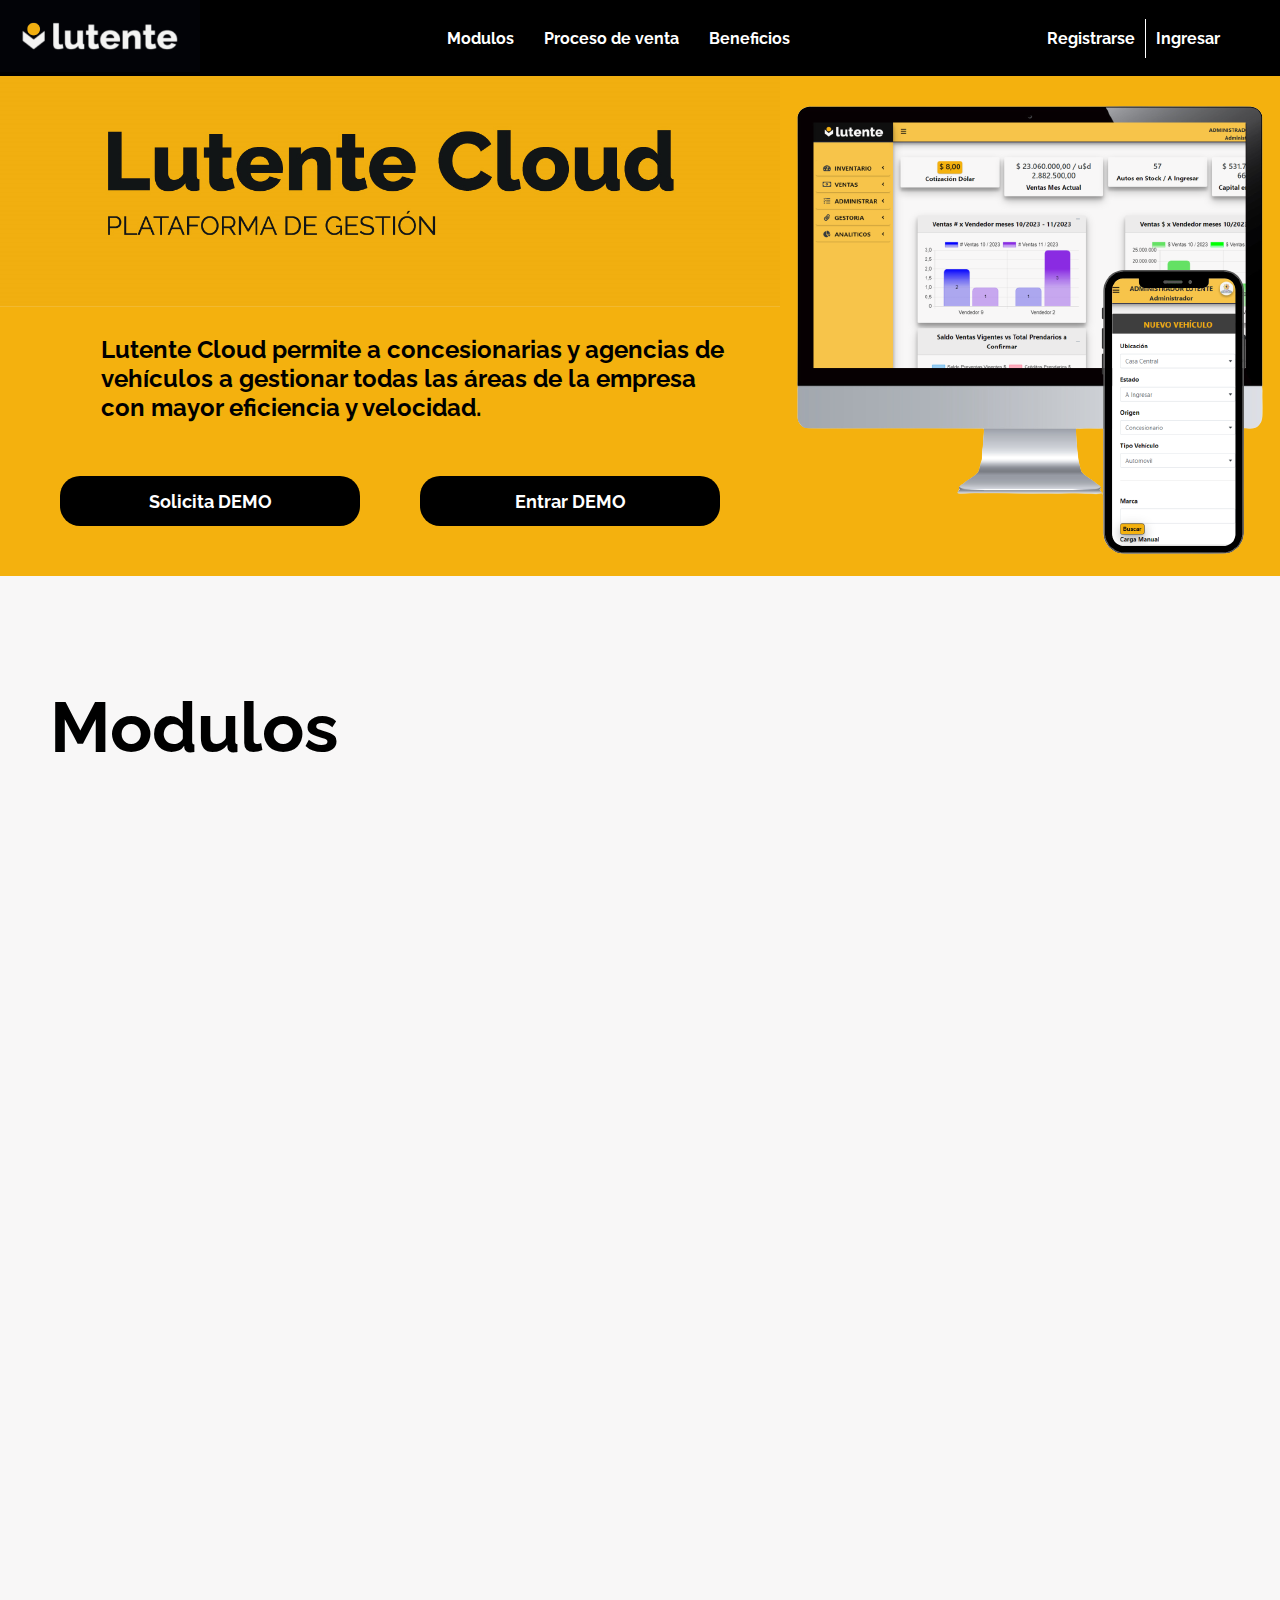
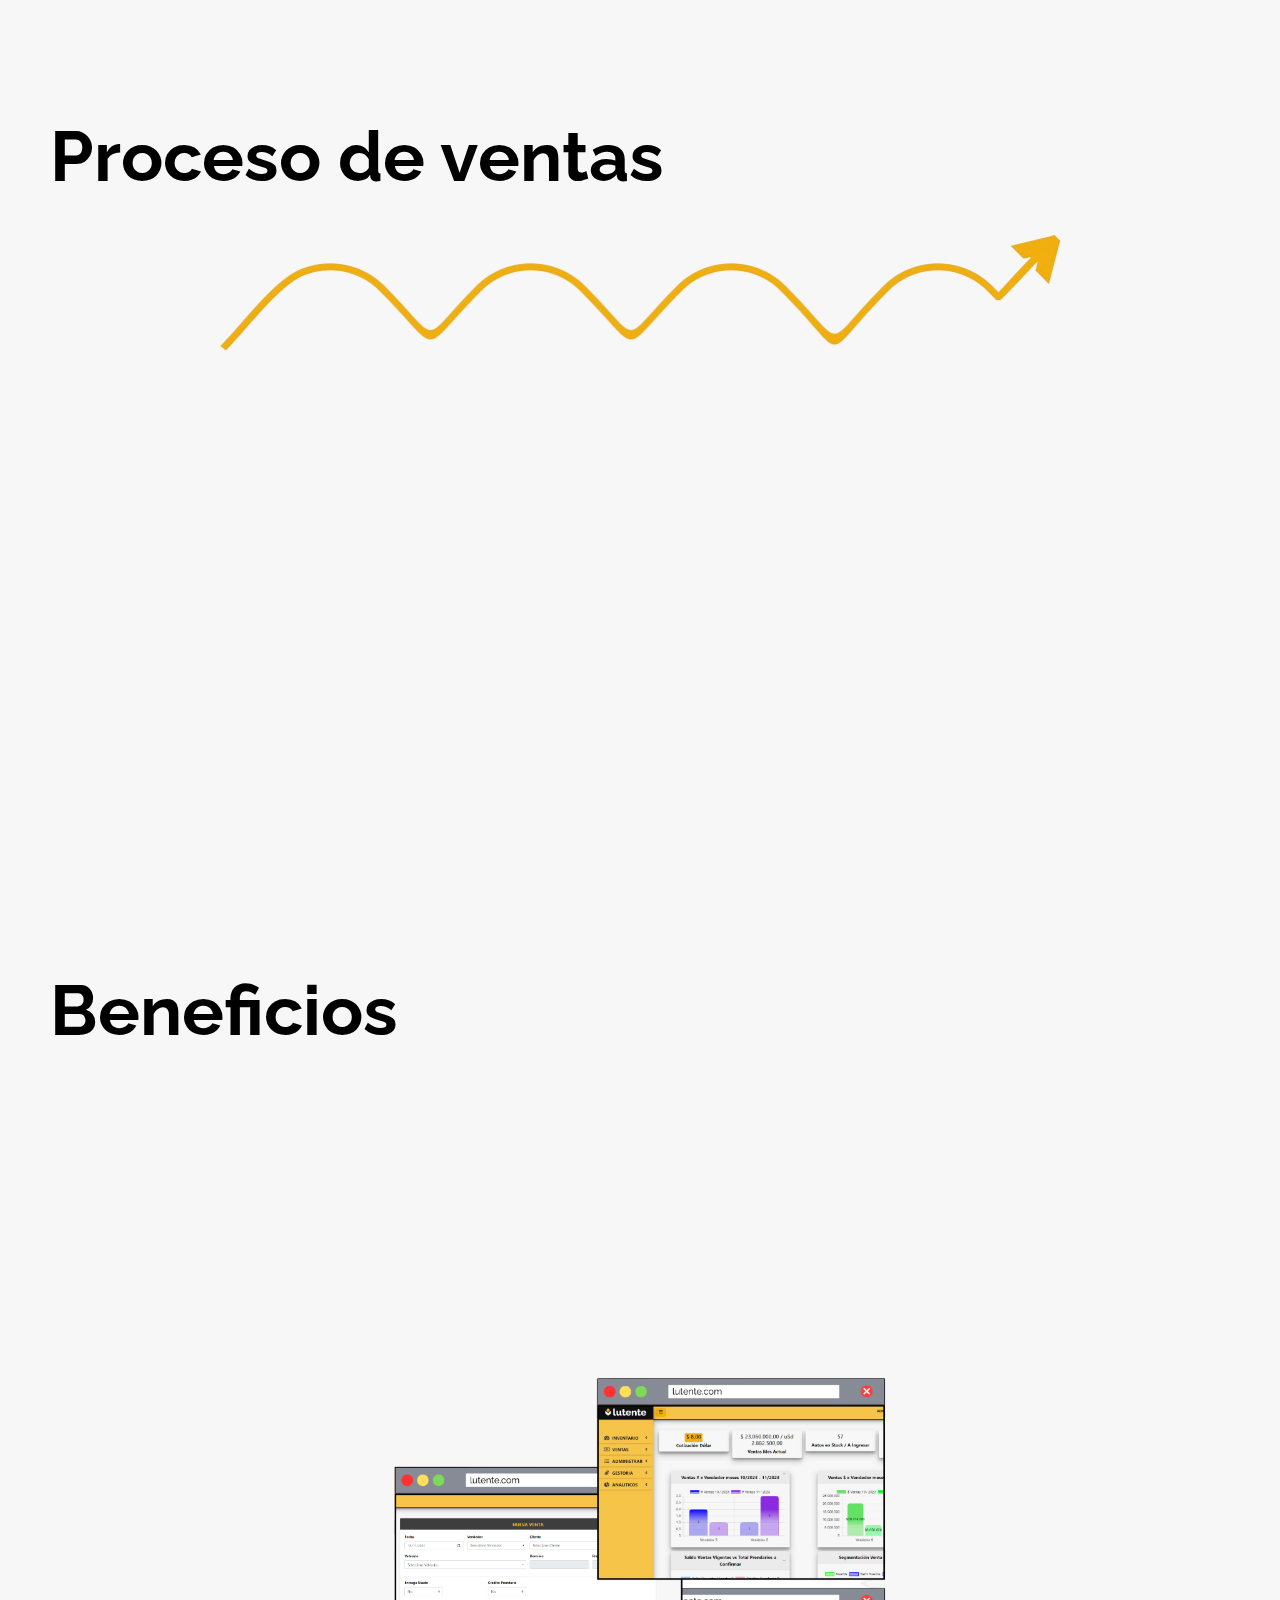
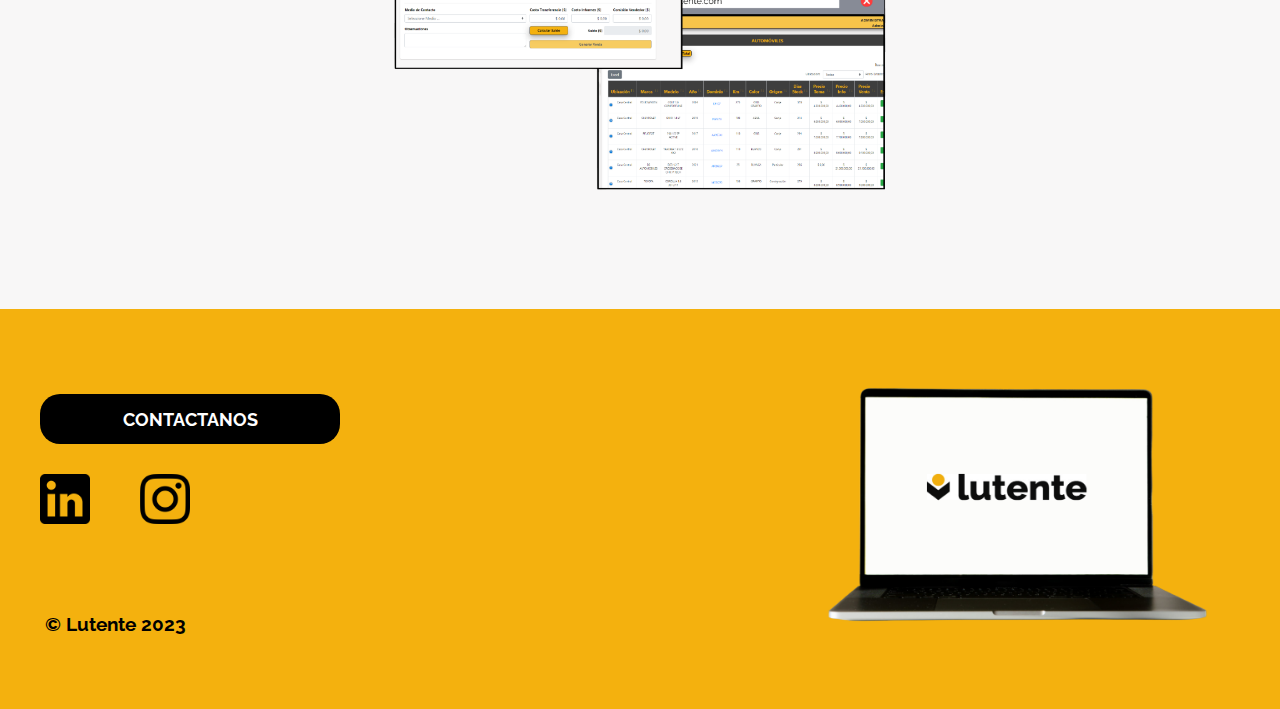
==== commit f959d45e: "cambios15/11" ====
--- a/index.html
+++ b/index.html
@@ -5,10 +5,13 @@
     <meta charset="UTF-8">
     <meta name="viewport" content="width=device-width, initial-scale=1.0">
     <title>Lutente Web</title>
+    <script defer src="./js/script.js"></script>
+    <link rel="stylesheet" href="css/styles.css">
+    
     <link rel="icon" href="./img/faviicon.png" type="png" sizes="40">
-    <link rel="stylesheet" href="css/styles.css">
+    
     <link href="https://unpkg.com/aos@2.3.1/dist/aos.css" rel="stylesheet">
-    <script defer src="/js/script.js"></script>
+    
     <link rel="stylesheet" href="https://cdnjs.cloudflare.com/ajax/libs/animate.css/4.1.1/animate.min.css" />
 </head>
 
@@ -63,7 +66,7 @@
             <!-- Contenedor de img Main -->
             <div class="contLutenteCloud">
                 <div class="contLutenteCloudImg">
-                    <img class="imgLutenteCloud" src="/img/sectionInicioPrueba.png" id="imgMain1"
+                    <img class="imgLutenteCloud" src="./img/sectionInicioPrueba.png" id="imgMain1"
                         alt="lutente explicacion">
                     <p>Lutente Cloud permite a concesionarias y agencias de vehículos a gestionar todas las áreas de
                         la empresa con mayor eficiencia y velocidad.</p>
@@ -92,7 +95,7 @@
             <div class="cont_Modulos">
                 <div class="cont_Modulos_Elegir" data-aos="fade-up" data-aos-delay="200">
                     <!-- Imagen modulos -->
-                    <img class="imgModulos" src="/img/Imagen5SinNumPNG.png" alt="modulos">
+                    <img class="imgModulos" src="./img/Imagen5SinNumPNG.png" alt="modulos">
                     <!-- Botones -->
                     <div class="cont_Modulos_Botones">
                         <button class="cont_Modulos_Boton" id="bton1">1</button>
@@ -139,55 +142,58 @@
             <div id="ProcesosEspacio" class="ProcesosEspacio"></div>
             <!-- Procesos de arriba -->
             <div class="contPorcesosTotal">
-                <div class="contProcesos" data-aos="fade-up" data-aos-delay="200">
-                    <a href="#ProcesosEspacio" class="linkProceso">
-                        <div class="pruebaProcesos" id="proceso1">
-                            <p class="pPrueba">Cierre de venta</p>
-                        </div>
-                    </a>
-                    <a href="#ProcesosEspacio" class="linkProceso">
-                        <div class="pruebaProcesos" id="proceso2">
-                            <p class="pPrueba">Imputación pagos</p>
-                        </div>
-                    </a>
-                    <a href="#ProcesosEspacio" class="linkProceso">
-                        <div class="pruebaProcesos" id="proceso3">
-                            <p class="pPrueba">Asignación de trámite</p>
-                        </div>
-                    </a>
-                    <a href="#ProcesosEspacio" class="linkProceso">
-                        <div class="pruebaProcesos" id="proceso4">
-                            <p class="pPrueba">Entrega de carpeta</p>
-                        </div>
-                    </a>
-                </div>
-
-                <!-- Procesos de abajo -->
-                <div class="contProcesos2" data-aos="fade-up" data-aos-delay="300">
-                    <a href="#ProcesosEspacio" class="linkProceso2">
-                        <div class="pruebaProcesos2" id="proceso5">
-                            <p class="pPrueba2">Gestión de Prendas</p>
-                        </div>
-                    </a>
-                    <a href="#ProcesosEspacio" class="linkProceso2">
-                        <div class="pruebaProcesos2" id="proceso6">
-                            <p class="pPrueba2">Aprobación</p>
-                        </div>
-                    </a>
-                    <a href="#ProcesosEspacio" class="linkProceso2">
-                        <div class="pruebaProcesos2" id="proceso7">
-                            <p class="pPrueba2">Gestión de trámite</p>
-                        </div>
-                    </a>
-                </div>
-            </div>
+                
+            </div>
+
+            <div class="contProcesos" data-aos="fade-up" data-aos-delay="200">
+                <a href="#ProcesosEspacio">      
+                <div  class="pruebaProcesos" id="proceso1">
+                    <p class="pPrueba">Cierre de venta</p>
+                </div>
+            </a>
+            
+            <a href="#ProcesosEspacio">
+                <div href="#ProcesosEspacio" class="pruebaProcesos" id="proceso2">
+                    <p class="pPrueba">Imputación pagos</p>
+                </div>
+            </a>
+            <a href="#ProcesosEspacio">
+                <div href="#ProcesosEspacio" class="pruebaProcesos" id="proceso3">
+                    <p class="pPrueba">Asignación de trámite</p>
+                </div>
+            </a>
+            <a href="#ProcesosEspacio">
+                <div href="#ProcesosEspacio" class="pruebaProcesos" id="proceso4">
+                    <p class="pPrueba">Entrega de carpeta</p>
+                </div>
+            </a>
+        </div>
+
+        <!-- Procesos de abajo -->
+        <div class="contProcesos2" data-aos="fade-up" data-aos-delay="300">
+            <a href="#ProcesosEspacio">
+            <div class="pruebaProcesos2" id="proceso5">
+                    <p class="pPrueba2">Gestión de Prendas</p>
+                </div>
+                </a>
+                <a href="#ProcesosEspacio">
+                <div class="pruebaProcesos2" id="proceso6">
+                    <p class="pPrueba2">Aprobación</p>
+                </div>
+</a>
+<a href="#ProcesosEspacio">
+                <div class="pruebaProcesos2" id="proceso7">
+                    <p class="pPrueba2">Gestión de trámite</p>
+                </div>
+            </a>
+        </div>
 
             <div class="contProcesosText" data-aos="fade-up" data-aos-delay="400">
                 <div class="ProcesosText animate__animated animate__zoomIn" id="ProcesosText1">
                     <img class="imgProcesos" src="img/ventas.png" alt="ventas">
 
                     <div class="ProcesoText">
-                        <h1>Cierra de venta</h1>
+                        <h1>Cierre de venta</h1>
                         <p>Loreaaam ipsum dolor sit amet consectetur adipisicing elit. Excepturi sequi molestiae iusto
                             rerum, minus repellendus assumenda, rem totam sunt, placeat voluptates reiciendis eos unde
                             vero? Est beatae illo maiores ratione!</p>
@@ -310,7 +316,7 @@
         </div>
 
 
-        <img src="/img/prueba1Footer.png" alt="lutente desktop" class="dispositivosFooter">
+        <img src="./img/prueba1Footer.png" alt="lutente desktop" class="dispositivosFooter">
 
     </footer>
 
--- a/css/styles.css
+++ b/css/styles.css
@@ -311,68 +311,64 @@
 
 .contPorcesosTotal {
     width: 1200px;
+    height: 235px; /*para que quede acomodado con los procesos*/
     display: flex;
     flex-direction: column;
     align-items: center;
     background-image: url('../img/elementosParaWeb42.png');
     background-size: 100%;
-    
+    position: absolute;
+    margin-top: 230px;
+    z-index: 901;
 }
 
 .pruebaProcesos{
     display: flex;
     justify-content: center;
     align-items: center;
+    margin-left: 68px;
+    margin-right: 68px;
     rotate: 90;
     margin-top: 75px;
     background-color: black;
     padding: 80px;
     transform: rotate(315deg);
     border-radius: 25px 100px 25px 25px; 
-    z-index: 999;
     cursor: pointer;
+    z-index: 901;
 }
 
 .pruebaProcesos2{
     display: flex;
     justify-content: center;
     align-items: center;
-    width: 100%;
+    margin-left: 68px;
+    margin-right: 68px;
     rotate: 90;
-    margin-top: 55px;
+    margin-top: 75px;
     background-color: black;
     padding: 80px;
     transform: rotate(135deg);
-    border-radius: 25px 100px 25px 25px;
+    border-radius: 25px 100px 25px 25px; 
     cursor: pointer;
-}
-
-.linkProceso {
-    display: flex;
-    margin-left: 68px;
-    margin-right: 68px;
-    border-radius: 25px 100px 25px 25px;
-}
-
-.linkProceso2 {
-    display: flex;
-    margin-left: 68px;
-    margin-right: 68px;
-    border-radius: 25px 100px 25px 25px;
+    z-index: 901;
 }
 
 .contProcesos {
     display: flex;
-    width: 100%;
+    align-items: center;
+    justify-content: center;
+    width: 100%;
+    z-index: 901;
 }
 
 .contProcesos2 {
     display: flex;
     width: 100%;
     justify-content: center;
+    margin-top: 350px;
     position: absolute;
-    margin-top: 150px;
-    right: 15px;
+    z-index: 900;
 }
 
 .pPrueba{
@@ -835,23 +831,17 @@
         margin-top: 50px;
         background-color: black;
         padding: 56px;
+         margin-left: 47.6px;
+        margin-right: 47.6px;
     }
     
     .pruebaProcesos2{
         padding: 56px;
-        margin-top: 0px;
-    }
-
-    .linkProceso {
+        margin-top: 15px;
         margin-left: 47.6px;
         margin-right: 47.6px;
     }
-    
-    .linkProceso2 {
-        margin-left: 47.6px;
-        margin-right: 47.6px;
-    }
-    
+
     .pPrueba{
         color: rgb(244, 177, 14);
         font-family: 'Raleway', sans-serif;
@@ -1089,6 +1079,8 @@
         margin-top: 50px;
         background-color: black;
         padding: 56px;
+        margin-left: 15px;
+        margin-right: 15px;
     }
 
     .contProcesos {
@@ -1103,14 +1095,6 @@
     .pruebaProcesos2{
         padding: 56px;
         margin-top: 0px;
-    }
-
-    .linkProceso {
-        margin-left: 15px;
-        margin-right: 15px;
-    }
-    
-    .linkProceso2 {
         margin-left: 15px;
         margin-right: 15px;
     }
@@ -1236,19 +1220,13 @@
     .contProcesos2 {
         position: static;
         margin-top: 0px;
+        margin-left: 10px;
+        margin-right: 10px;
     }
     
     .pruebaProcesos2{
         padding: 30px 30px 40px 40px;
         margin-top: 0px;
-    }
-
-    .linkProceso {
-        margin-left: 10px;
-        margin-right: 10px;
-    }
-    
-    .linkProceso2 {
         margin-left: 10px;
         margin-right: 10px;
     }
@@ -1407,20 +1385,15 @@
         flex-direction: column-reverse;
     }
 
-    .sectionVideos h2{
-        font-size: x-large;
-    }
-
-    .sectionVideos iframe {
-        width: 300px;
-        height: 200px;
-    }
-
-    .contProcesosText {
-        margin-top: 25px;
-    }
-
-    /*Form*/
+    .pruebaProcesos{
+        padding: 25px 25px 35px 35px;
+    }
+
+    .pruebaProcesos2{
+        padding: 25px 25px 35px 35px;
+    }
+
+   
 }
 
 
@@ -1430,18 +1403,29 @@
         justify-content: flex-start;
     }
 
-    /*Procesos*/
+
+    .pruebaProcesos{
+        padding: 20px 20px 30px 30px;
+    }
+
+    .pruebaProcesos2{
+        padding: 20px 20px 30px 30px;
+    }
+
+    .pPrueba {
+        font-size: 9px;
+    }
+
+    .pPrueba2 {
+        font-size: 9px;
+    }
+
     .contProcesosText {
         margin-top: 100px;
     }
 
-    .pruebaProcesos{
-        padding: 25px 25px 35px 35px;
-    }
-
-    .pruebaProcesos2{
-        padding: 25px 25px 35px 35px;
-    }
+
+    
 
     .contenedorHambur {
         margin-right: 15px;
@@ -1453,11 +1437,11 @@
     
 
     #hamburResp {
-        width: 50px;
+        width: 40px;
     }
 
     #usuarioResp {
-        width: 50px;
+        width: 40px;
     }
 
     
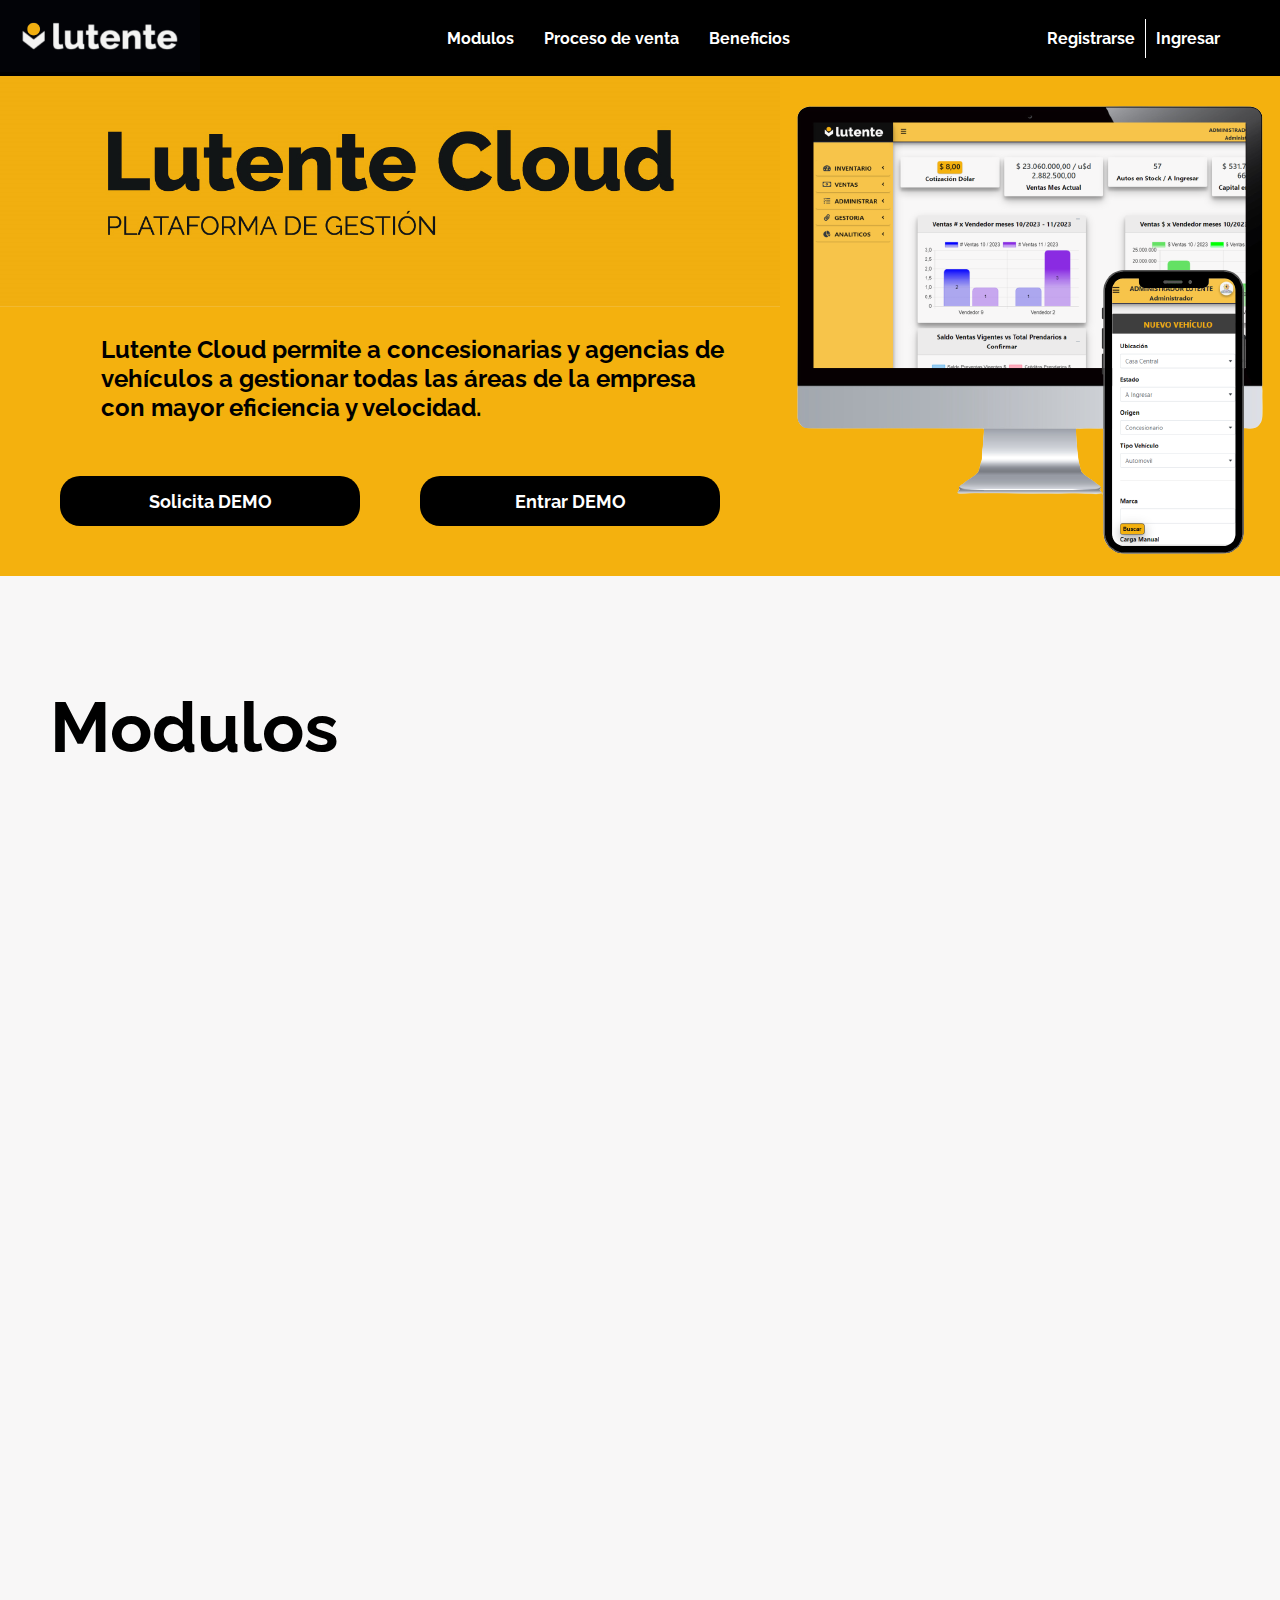
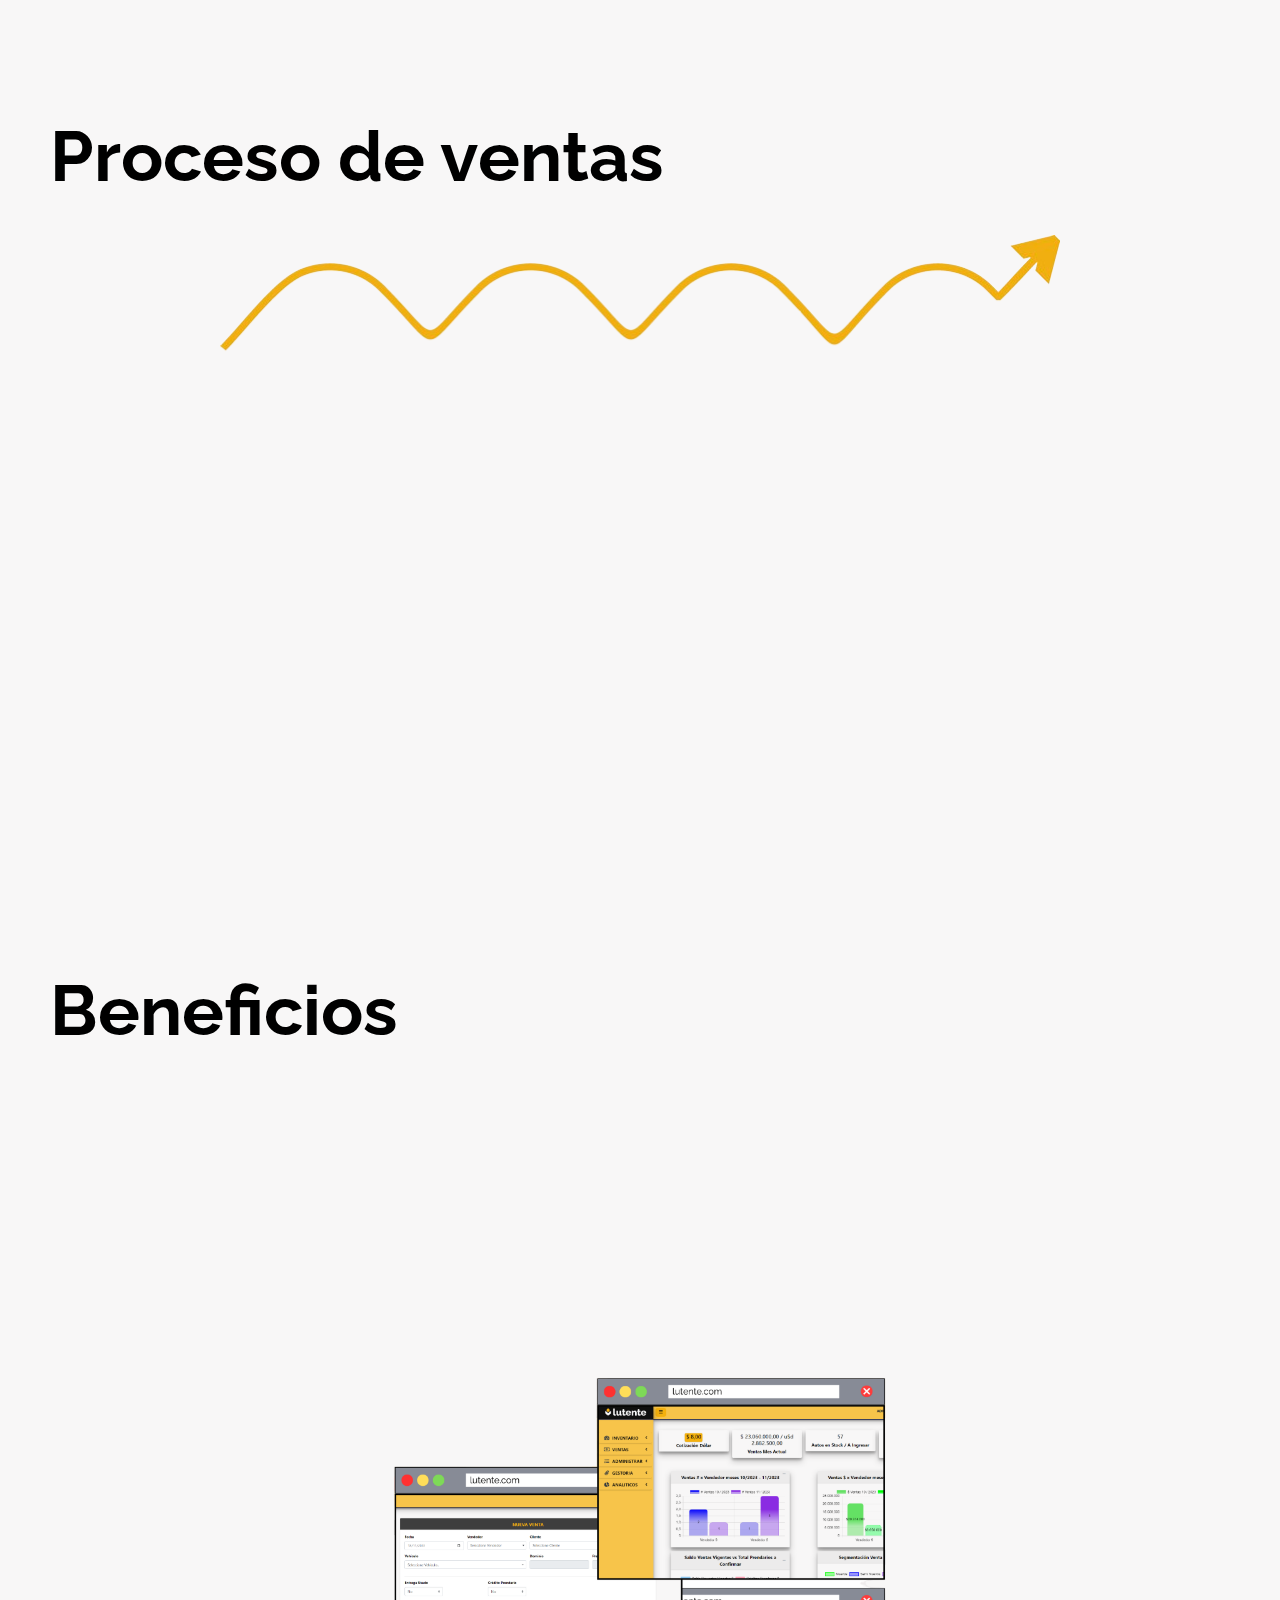
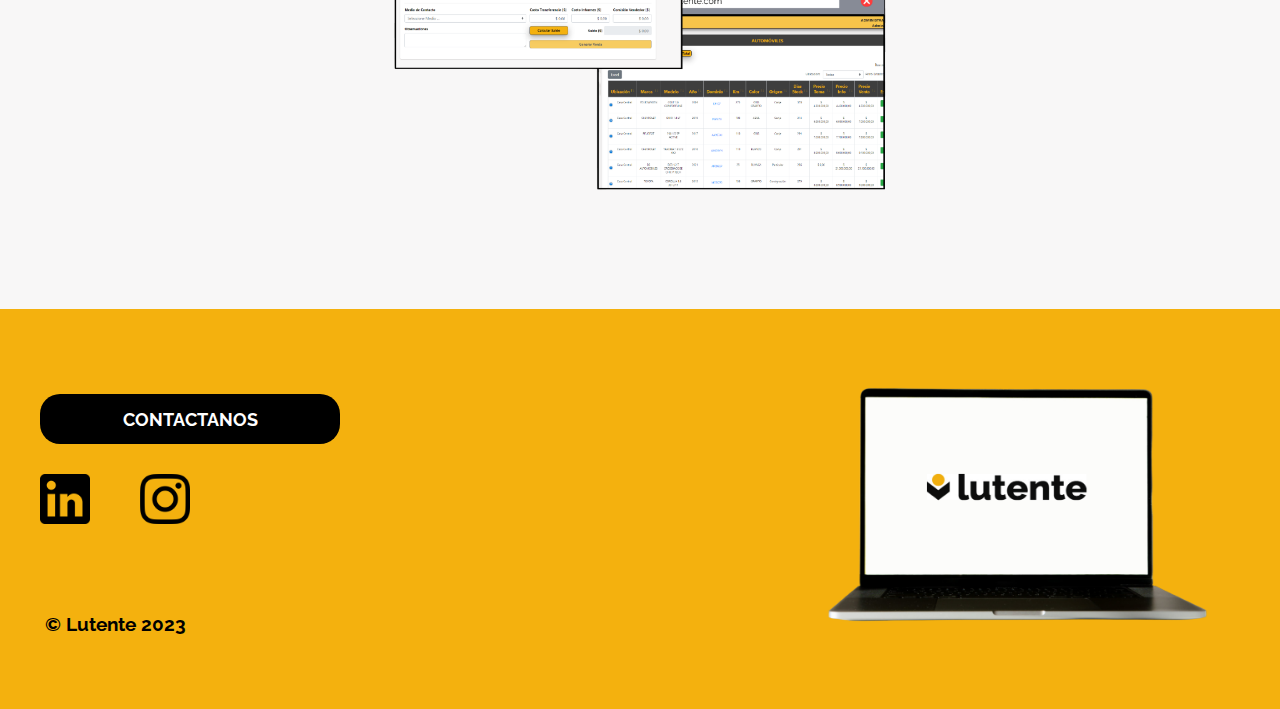
==== commit d7e98326: "ultimoMod23/11" ====
--- a/index.html
+++ b/index.html
@@ -194,9 +194,7 @@
 
                     <div class="ProcesoText">
                         <h1>Cierre de venta</h1>
-                        <p>Loreaaam ipsum dolor sit amet consectetur adipisicing elit. Excepturi sequi molestiae iusto
-                            rerum, minus repellendus assumenda, rem totam sunt, placeat voluptates reiciendis eos unde
-                            vero? Est beatae illo maiores ratione!</p>
+                        <p>Una vez realizado el acuerdo con el cliente se registra la venta en la plataforma incluyendo el alta del cliente.</p>
                     </div>
 
                 </div>
@@ -205,9 +203,7 @@
 
                     <div class="ProcesoText">
                         <h1>Imputación de pagos</h1>
-                        <p>Loreaaam ipsum dolor sit amet consectetur adipisicing elit. Excepturi sequi molestiae iusto
-                            rerum, minus repellendus assumenda, rem totam sunt, placeat voluptates reiciendis eos unde
-                            vero? Est beatae illo maiores ratione!</p>
+                        <p> Se registran los pagos (efectivo, cheque, etc.) y se da seguimiento hasta cancelar el total.</p>
                     </div>
                 </div>
                 <div class="ProcesosText animate__animated animate__zoomIn" id="ProcesosText3">
@@ -215,9 +211,7 @@
 
                     <div class="ProcesoText">
                         <h1>Asignación de trámite</h1>
-                        <p>Loreaaam ipsum dolor sit amet consectetur adipisicing elit. Excepturi sequi molestiae iusto
-                            rerum, minus repellendus assumenda, rem totam sunt, placeat voluptates reiciendis eos unde
-                            vero? Est beatae illo maiores ratione!</p>
+                        <p>Se asigna el trámite a gestoría.</p>
                     </div>
                 </div>
                 <div class="ProcesosText animate__animated animate__zoomIn" id="ProcesosText4">
@@ -225,9 +219,7 @@
 
                     <div class="ProcesoText">
                         <h1>Entrega de carpeta</h1>
-                        <p>Loreaaam ipsum dolor sit amet consectetur adipisicing elit. Excepturi sequi molestiae iusto
-                            rerum, minus repellendus assumenda, rem totam sunt, placeat voluptates reiciendis eos unde
-                            vero? Est beatae illo maiores ratione!</p>
+                        <p>Gestoría retira el tramite y se hace la entrega del vehículo y carpeta al cliente.</p>
                     </div>
                 </div>
                 <div class="ProcesosText animate__animated animate__zoomIn" id="ProcesosText5">
@@ -235,9 +227,7 @@
 
                     <div class="ProcesoText">
                         <h1>Gestion de Prendas</h1>
-                        <p>Loreaaam ipsum dolor sit amet consectetur adipisicing elit. Excepturi sequi molestiae iusto
-                            rerum, minus repellendus assumenda, rem totam sunt, placeat voluptates reiciendis eos unde
-                            vero? Est beatae illo maiores ratione!</p>
+                        <p>Si el cliente solicita crédito prendario, se cargan todos los datos para que serán enviados a las entidades financieras.</p>
                     </div>
                 </div>
                 <div class="ProcesosText animate__animated animate__zoomIn" id="ProcesosText6">
@@ -245,9 +235,7 @@
 
                     <div class="ProcesoText">
                         <h1>Aprobación</h1>
-                        <p>Loreaaam ipsum dolor sit amet consectetur adipisicing elit. Excepturi sequi molestiae iusto
-                            rerum, minus repellendus assumenda, rem totam sunt, placeat voluptates reiciendis eos unde
-                            vero? Est beatae illo maiores ratione!</p>
+                        <p>La gerencia se asegura que todo en la transacción esté correcto para su aprobación.</p>
                     </div>
                 </div>
                 <div class="ProcesosText animate__animated animate__zoomIn" id="ProcesosText7">
@@ -255,9 +243,7 @@
 
                     <div class="ProcesoText">
                         <h1>Gestión de trámite</h1>
-                        <p>Loreaaam ipsum dolor sit amet consectetur adipisicing elit. Excepturi sequi molestiae iusto
-                            rerum, minus repellendus assumenda, rem totam sunt, placeat voluptates reiciendis eos unde
-                            vero? Est beatae illo maiores ratione!</p>
+                        <p> Se ingresa el tramite al registro y se da seguimiento.</p>
                     </div>
                 </div>
             </div>
--- a/css/styles.css
+++ b/css/styles.css
@@ -820,6 +820,10 @@
         
     }
 
+    .contProcesos2 {
+        z-index: 999;
+    }
+
     #ProcesosEspacio {
         margin-top: 200px;
         height: 0px;
@@ -949,6 +953,16 @@
         position: absolute;
         height: 300px;
         right: 0px;
+    }
+}
+
+@media (max-width: 1024px) {
+    .contProcesosText {
+        margin-top: 100px;
+    }
+
+    .pruebaProcesos2 {
+        margin-top: 70px;
     }
 }
 
@@ -1094,12 +1108,15 @@
     
     .pruebaProcesos2{
         padding: 56px;
-        margin-top: 0px;
+        margin-top: 50px;
         margin-left: 15px;
         margin-right: 15px;
     }
 
     /*Procesos text*/
+    .contProcesosText{
+        margin-top: 0px;
+    }
 
     .ProcesosText {
         margin-top: 0px;
@@ -1219,9 +1236,9 @@
 
     .contProcesos2 {
         position: static;
-        margin-top: 0px;
         margin-left: 10px;
         margin-right: 10px;
+        z-index: 999;
     }
     
     .pruebaProcesos2{
